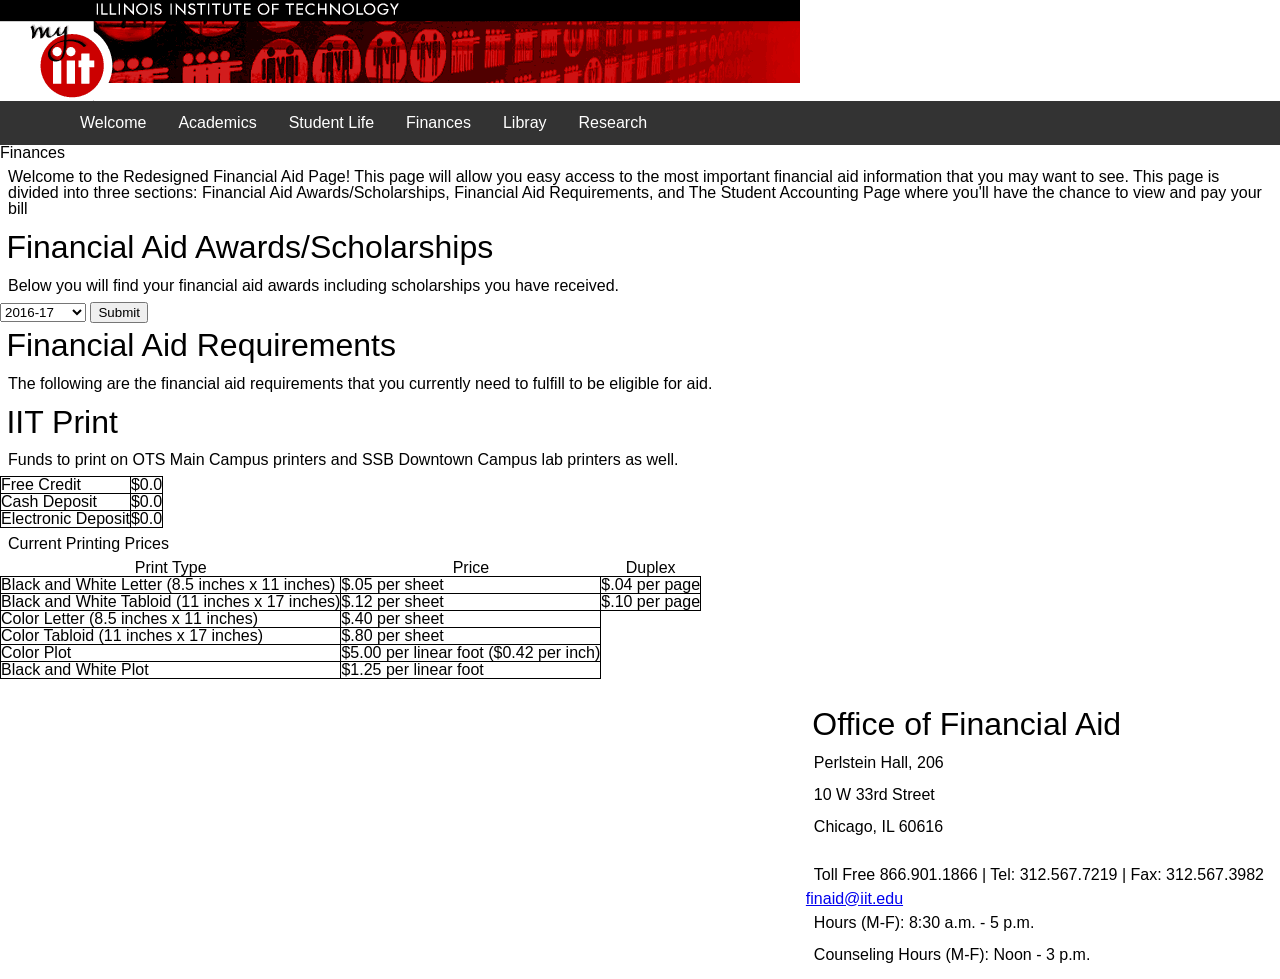
==== Financial.html @ 47fb3cc0 "update" ====
<!DOCTYPE html> 

<html lang="en">

<head>
 	<meta http-equiv="Content-Type" content="text/html; charset=utf-8">
    <meta name="viewport" content="width=device-width, initial-scale=1.0,maximum-scale=1.0,minimum-scale=1.0">
    <link rel="stylesheet" type="text/css" href="Financial_screen.css">
	<title>Finance Page</title>

</head>

<body>
	<header>
	<img src="image/header_bk.gif" name="header_img" id="myiit">
	<div id="extend"></div>
	</header>
<nav>
	<ul>
		<li><a href=""> Welcome </a></li>
		<li><a href=""> Academics </a></li>
		<li><a href=""> Student Life </a></li>
		<li><a href=""> Finances </a></li>
		<li><a href=""> Libray </a></li>
		<li><a href=""> Research </a></li>
	</ul>
</nav>


<h1>Finances</h1>
<p>Welcome to the Redesigned Financial Aid Page!
This page will allow you easy access to the most
important financial aid information that you may 
want to see.  This page is divided into three sections:
Financial Aid Awards/Scholarships, 
Financial Aid Requirements,
and The Student Accounting Page 
where you'll have the chance to view and pay your bill</p>

<h2>Financial Aid Awards/Scholarships</h2>
<p>Below you will find your financial aid awards
including scholarships you have received.</p>

<select name="select">
  <option value="value1" selected>2016-17</option> 
  <option value="value2">2015-2016</option>
  <option value="value3">2014-2015</option>
  <option value="value3">2013-2014</option>
  <option value="value3">2012-2013</option>
  <option value="value3">2011-2012</option>
  <option value="value3">2010-2011</option>
</select>

<button name="button">Submit</button>


<h2>Financial Aid Requirements</h2>
<p>The following are the financial aid requirements 
that you currently need to fulfill to be eligible for aid.</p>

<h2>IIT Print</h2>
<p>Funds to print on OTS Main Campus printers and SSB Downtown Campus 
lab printers as well.</p>

<div id="Current Funds">
	<table>
		<tr>
			<td>Free Credit</td>
			<td>$0.0</td>
		</tr>
		<tr>
			<td>Cash Deposit</td>
			<td>$0.0</td>
		</tr>
		<tr>
			<td>Electronic Deposit</td>
			<td>$0.0</td>	
		</tr>
	</table>
</div>


<div id="Current Printing Prices">
 	<p>Current Printing Prices</p>
 	<table>
 		<tr>
 			<th>Print Type</th>
 			<th>Price</th>
 			<th>Duplex</th>
 		</tr>	
		<tr>
			<td>Black and White Letter (8.5 inches x 11 inches)</td>
			<td>$.05 per sheet</td>
			<td>$.04 per page</td>
		</tr>
		<tr>
			<td>Black and White Tabloid (11 inches x 17 inches)</td>
			<td>$.12 per sheet</td>
			<td>$.10 per page</td>
		</tr>
		<tr>
			<td>Color Letter (8.5 inches x 11 inches)</td>
			<td>$.40 per sheet</td>
		</tr>
		<tr>
			<td>Color Tabloid (11 inches x 17 inches)</td>
			<td>$.80 per sheet</td>
		</tr>
		<tr>
			<td>Color Plot</td>
			<td>$5.00 per linear foot ($0.42 per inch)</td>
		</tr>
		<tr>
			<td>Black and White Plot</td>
			<td>$1.25 per linear foot</td>
		</tr>
	</table>
</div>


<footer>
	<div id="contact info">
	   <h2>Office of Financial Aid</h2>
	   <p>Perlstein Hall, 206</p>
	   <p>10 W 33rd Street</p>
	   <p>Chicago, IL 60616<p>
       <p>Toll Free 866.901.1866 | Tel: 312.567.7219 | Fax: 312.567.3982</p>
       <a href="finaid@iit.edu">finaid@iit.edu</a>
       <p>Hours (M-F): 8:30 a.m. - 5 p.m.</p>
       <p>Counseling Hours (M-F): Noon - 3 p.m.</p>
    </div>
</footer>

</body>
</html>
---- Financial_screen.css ----
/* http://meyerweb.com/eric/tools/css/reset/ 
   v2.0 | 20110126
   License: none (public domain)
*/

html, body, div, span, applet, object, iframe,
h1, h2, h3, h4, h5, h6, p, blockquote, pre,
a, abbr, acronym, address, big, cite, code,
del, dfn, em, img, ins, kbd, q, s, samp,
small, strike, strong, sub, sup, tt, var,
b, u, i, center,
dl, dt, dd, ol, ul, li,
fieldset, form, label, legend,
table, caption, tbody, tfoot, thead, tr, th, td,
article, aside, canvas, details, embed, 
figure, figcaption, footer, header, hgroup, 
menu, nav, output, ruby, section, summary,
time, mark, audio, video {
	margin: 0;
	padding: 0;
	border: 0;
	font-size: 100%;
	font: inherit;
	vertical-align: baseline;
}
/* HTML5 display-role reset for older browsers */
article, aside, details, figcaption, figure, 
footer, header, hgroup, menu, nav, section {
	display: block;
}
body {
	line-height: 1;
}
ol, ul {
	list-style: none;
}
blockquote, q {
	quotes: none;
}
blockquote:before, blockquote:after,
q:before, q:after {
	content: '';
	content: none;
}
table {
	border-collapse: collapse;
	border-spacing: 0;
}


/*page-wide settings*/
html{
	font-family:Helvetica,sans-serif,arial;
}

.flexbox, .secondflexbox{
	width: 100%;
	display: -webkit-box;
	display: -webkit-flex;
	display: -ms-flexbox;
	display: flex;
	-webkit-box-orient: vertical;
	-webkit-box-direction: normal;
	-webkit-flex-direction: column;
	    -ms-flex-direction: column;
	        flex-direction: column;
	-webkit-box-pack: center;
	-webkit-justify-content: center;
	    -ms-flex-pack: center;
	        justify-content: center;
}

.section{
	margin-bottom: 5%;
}

/*header style*/
header{
	height: 101px;
	background-image: url(image/header_bk.gif);
	background-repeat: no-repeat;
	position: relative;
	left: 0;
	top: 0;
}

#myiit{
	position: relative;
	top: 0;
	left: 0;
}

#extend{
	height: 0px;
}


/*navigatiion bar style*/
ul {
    list-style-type: none;
    margin: 0;
    padding: 0;
    overflow: hidden;
    background-color: #333;
}

li {
    border: 1px solid white;
}

li a {
    display: block;
    color: white;
    text-align: center;
    padding: 14px 16px;
    text-decoration: none;
    clear: both;
}

/*footer*/
footer {
  padding: 1em 0.5em .5em 0.5em;
  font-size: 1em;
  text-align: left;
}

/*Table stylings*/
#prices
{
  text-align: center;
  color: black;
}

#prices table
{
  border-collapse: collapse;
  margin: auto;
}

#prices th, td
{
  border: 1px black solid; 
}

#table_title
{
  font-size: 1.25em;
  padding: 1em 5% .5em 5%;
  text-align: center;
}

.header, .data2, .data
{
  width: 10em;
  font-family: 'Oswald', sans-serif;
  font:bolder;
  font-size: 1em;
  padding: 0.5em 5% .5em 5%;
}

#funds
{
  text-align: center;
  color: black;
}

#funds table
{
  border-collapse: collapse;
  margin: auto;
}

#funds th, td
{
  border: 1px black solid; 
}

#table_title2
{
  font-size: 1.25em;
  padding: 1em 5% .5em 5%;
  text-align: center;
}

/*footer*/
footer {
	margin-top: 0.5%;
	
	display: -webkit-box;
	
	display: -webkit-flex;
	
	display: -ms-flexbox;
	
	display: flex;
	-webkit-box-pack: end;
	-webkit-justify-content: flex-end;
	    -ms-flex-pack: end;
	        justify-content: flex-end;
}

/*headings and paragraph*/

h2{
	font-size: 2em;
	padding: 0.2em 0.2em 0.2em 0.2em;

}

p {
  padding: 0.5em 0.5em .5em 0.5em;
  font-size: 1em;
  text-align: left;
}


#welcome {
	margin-top: 5%;
	width: 80%;
	line-height: 1.5;
}


#scholarships
{
  font-size: 1em;
  padding: 1em 5% .5em 5%;
  text-align: left;
  
}


/*layout*/
#child-financial{
	-webkit-align-self: center;
	    -ms-flex-item-align: center;
	        align-self: center;
}


#child-financial {
	margin-top: 5%;
	width: 80%;
	line-height: 1.3;
}


@media screen and (min-width: 616px){

#child-financial {
margin-top: 30px;
line-height: 1.5;
}

ul{
	display: -webkit-box;
	display: -webkit-flex;
	display: -ms-flexbox;
	display: flex;
	-webkit-box-pack: center;
	-webkit-justify-content: center;
		-ms-flex-pack: center;
			justify-content: center;
}

li {
float: left;
border: none;
}

}

@media screen and (min-width: 804px){

ul{
	display:block;
	padding-left: 5%;
}

header{
	display: -webkit-box;
	display: -webkit-flex;
	display: -ms-flexbox;
	display: flex;
	-webkit-box-orient: horizontal;
	-webkit-box-direction: normal;
	-webkit-flex-direction: row;
	    -ms-flex-direction: row;
	        flex-direction: row;
}

#extend{
	background: url('image/header_bk copy.gif');
	width: 100%;
	height: 101px;
	margin-left: 800px;

}

}

@media screen and (min-width: 960px){

.flexbox{
	-webkit-box-pack: center;
	-webkit-justify-content: center;
		-ms-flex-pack: center;
			justify-content: center;
}

#child-financial{
	width: 650px;
}

.secondflexbox{
	width: 94%;
display: -webkit-box;
display: -webkit-flex;
display: -ms-flexbox;
display: flex;
-webkit-box-orient: horizontal;
-webkit-box-direction: normal;
-webkit-flex-direction: row;
	-ms-flex-direction: row;
		flex-direction: row;
-webkit-flex-wrap: wrap;
	-ms-flex-wrap: wrap;
		flex-wrap: wrap;
padding-left: 5%;

}

.secondflexbox {
		-webkit-align-self: flex-start;
			-ms-flex-item-align: start;
				align-self: flex-start;
}

}


@media screen and (min-width: 1200px){

.flexbox{
	width: 1200px;
	margin: 0 auto;
}


}
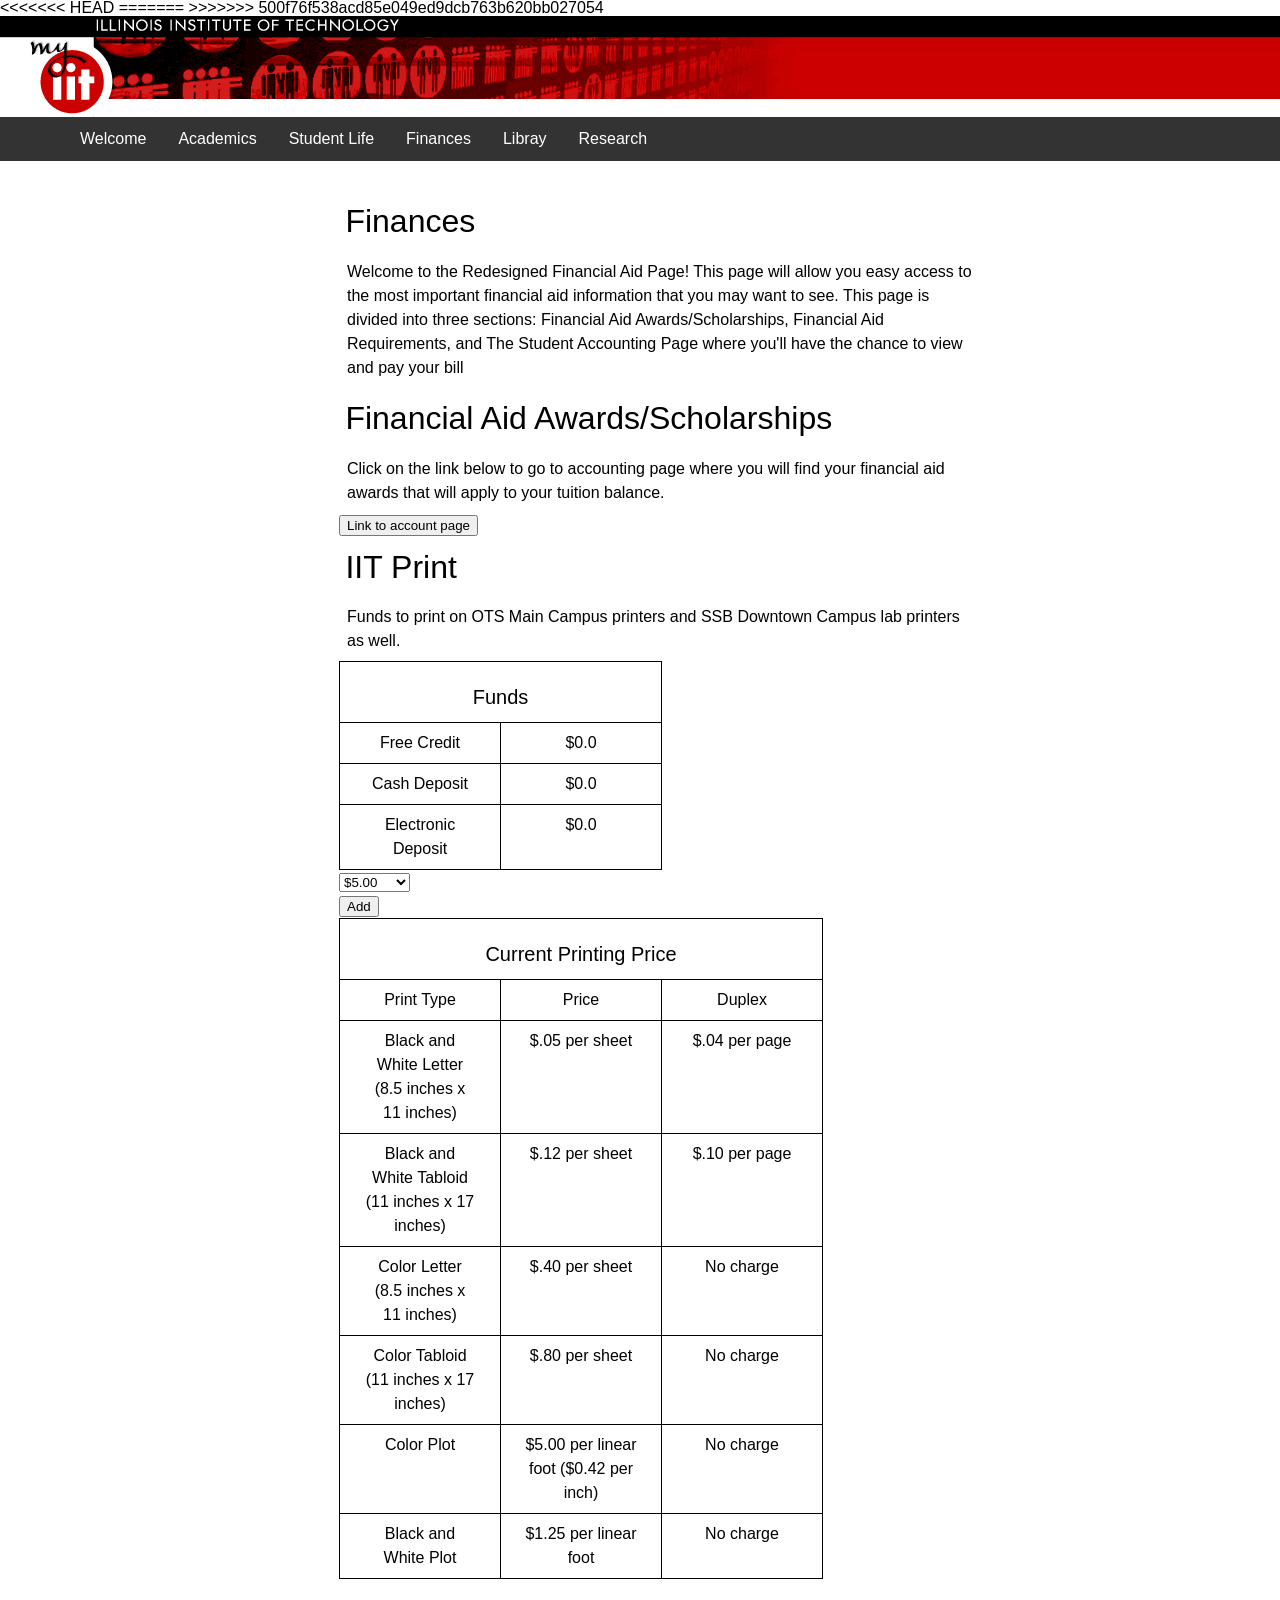
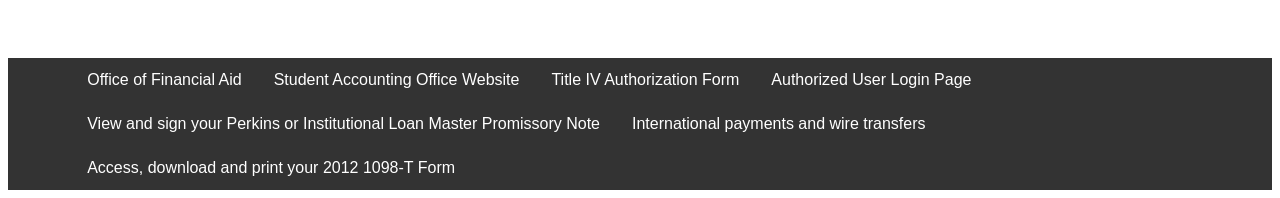
==== commit 0a7d7b27: "update" ====
--- a/Financial.html
+++ b/Financial.html
@@ -5,131 +5,145 @@
 <head>
  	<meta http-equiv="Content-Type" content="text/html; charset=utf-8">
     <meta name="viewport" content="width=device-width, initial-scale=1.0,maximum-scale=1.0,minimum-scale=1.0">
+<<<<<<< HEAD
     <link rel="stylesheet" type="text/css" href="Financial_screen.css">
+=======
+    <link rel="stylesheet" type="text/css" href="financial_screen.css">
+>>>>>>> 500f76f538acd85e049ed9dcb763b620bb027054
 	<title>Finance Page</title>
 
 </head>
 
 <body>
-	<header>
-	<img src="image/header_bk.gif" name="header_img" id="myiit">
-	<div id="extend"></div>
-	</header>
-<nav>
-	<ul>
-		<li><a href=""> Welcome </a></li>
-		<li><a href=""> Academics </a></li>
-		<li><a href=""> Student Life </a></li>
-		<li><a href=""> Finances </a></li>
-		<li><a href=""> Libray </a></li>
-		<li><a href=""> Research </a></li>
-	</ul>
-</nav>
+		<header>
+			<div id="extend"></div>
+		</header>
+		
+		<nav>
+			<ul>
+				<li><a href="welcome.html"> Welcome </a></li>
+				<li><a href="#"> Academics </a></li>
+				<li><a href="#"> Student Life </a></li>
+				<li><a href="#"> Finances </a></li>
+				<li><a href="#"> Libray </a></li>
+				<li><a href="#"> Research </a></li>
+			</ul>
+		</nav>
+		
+		<div class="flexbox" id="parent">
+         <div class="secondflexbox">
+            <div class="section" id="child-financial">
+    
+		<h2>Finances</h2>
+		<p>Welcome to the Redesigned Financial Aid Page!
+		This page will allow you easy access to the most
+		important financial aid information that you may 
+		want to see.  This page is divided into three sections:
+		Financial Aid Awards/Scholarships, 
+		Financial Aid Requirements,
+		and The Student Accounting Page 
+		where you'll have the chance to view and pay your bill</p>
 
+		<h2>Financial Aid Awards/Scholarships</h2>
+		<p>Click on the link below to go to accounting page where 
+		you will find your financial aid awards that will apply
+		to your tuition balance.</p>
+		
+		<form action="payment.html">
+			<input type="submit" value="Link to account page">
+		</form>
+        
+		<h2>IIT Print</h2>
+		<p>Funds to print on OTS Main Campus printers and SSB Downtown Campus 
+		lab printers as well.</p>
 
-<h1>Finances</h1>
-<p>Welcome to the Redesigned Financial Aid Page!
-This page will allow you easy access to the most
-important financial aid information that you may 
-want to see.  This page is divided into three sections:
-Financial Aid Awards/Scholarships, 
-Financial Aid Requirements,
-and The Student Accounting Page 
-where you'll have the chance to view and pay your bill</p>
+		<table id="funds">
+			<tr>
+				<th id="table_title" colspan="2">Funds</th>	
+			</tr>
+			<tr>
+				<td class="data">Free Credit</td>
+				<td class="data">$0.0</td>
+			</tr>
+			<tr>
+				<td class="data">Cash Deposit</td>
+				<td class="data">$0.0</td>
+			</tr>
+			<tr>
+				<td class="data">Electronic Deposit</td>
+				<td class="data">$0.0</td>	
+			</tr>
+		</table>
 
-<h2>Financial Aid Awards/Scholarships</h2>
-<p>Below you will find your financial aid awards
-including scholarships you have received.</p>
+		<select name="select">
+		  <option value="$5.00" selected>$5.00</option> 
+		  <option value="$10.00">$10.00</option>
+		  <option value="$25.00">$25.00</option>
+		  <option value="$50.00">$50.00</option>
+		  <option value="$100.00">$100.00</option>
+		</select>
 
-<select name="select">
-  <option value="value1" selected>2016-17</option> 
-  <option value="value2">2015-2016</option>
-  <option value="value3">2014-2015</option>
-  <option value="value3">2013-2014</option>
-  <option value="value3">2012-2013</option>
-  <option value="value3">2011-2012</option>
-  <option value="value3">2010-2011</option>
-</select>
+		<form action="https://secure.touchnet.net/C20418_tsa/web/login.jsp">
+			<input type="submit" value="Add">
+		</form>
 
-<button name="button">Submit</button>
+		<table id="prices">
+			<tr>
+				<th id="table_title2" colspan="3">Current Printing Price</th>	
+			</tr>	
+			<tr>
+				<th class="header">Print Type</th>
+				<th class="header">Price</th>
+				<th class="header">Duplex</th>
+			</tr>			
+			<tr>
+				<td class="data2">Black and White Letter (8.5 inches x 11 inches)</td>
+				<td class="data2">$.05 per sheet</td>
+				<td class="data2">$.04 per page</td>
+			</tr>
+			<tr>
+				<td class="data2">Black and White Tabloid (11 inches x 17 inches)</td>
+				<td class="data2">$.12 per sheet</td>
+				<td class="data2">$.10 per page</td>
+			</tr>
+			<tr>
+				<td class="data2">Color Letter (8.5 inches x 11 inches)</td>
+				<td class="data2">$.40 per sheet</td>
+				<td class="data2">No charge</td>
+			</tr>
+			<tr>
+				<td class="data2">Color Tabloid (11 inches x 17 inches)</td>
+				<td class="data2">$.80 per sheet</td>
+				<td class="data2">No charge</td>
+			</tr>
+			<tr>
+				<td class="data2">Color Plot</td>
+				<td class="data2">$5.00 per linear foot ($0.42 per inch)</td>
+				<td class="data2">No charge</td>
+			</tr>
+			<tr>
+				<td class="data2">Black and White Plot</td>
+				<td class="data2">$1.25 per linear foot</td>
+				<td class="data2">No charge</td>
+			</tr>
+		</table>
+			
+		 </div>	
+		 </div>
+         </div>
 
+		 <footer>
+				<ul>	
+					<li><a href="http://web.iit.edu/financial-aid">Office of Financial Aid</a></li>
+					<li><a href="https://web.iit.edu/student-accounting/">Student Accounting Office Website</a></li>
+					<li><a href="https://my101.iit.edu/title4authform/web/Title4AuthForm">Title IV Authorization Form</a></li>
+					<li><a href="https://secure.touchnet.com/C20090_tsa/web/login.jsp">Authorized User Login Page</a></li>
+					<li><a href="https://www.ecsi.net/prom7G/">View and sign your Perkins or Institutional Loan Master Promissory Note</a></li>
+					<li><a href="https://www.flywire.com/school/iit">International payments and wire transfers</a></li>
+					<li><a href="https://web.iit.edu/student-accounting/faqs/tax-information">Access, download and print your 2012 1098-T Form</a></li>
+				</ul>	
+		</footer>	
+			      
+	</body>
 
-<h2>Financial Aid Requirements</h2>
-<p>The following are the financial aid requirements 
-that you currently need to fulfill to be eligible for aid.</p>
-
-<h2>IIT Print</h2>
-<p>Funds to print on OTS Main Campus printers and SSB Downtown Campus 
-lab printers as well.</p>
-
-<div id="Current Funds">
-	<table>
-		<tr>
-			<td>Free Credit</td>
-			<td>$0.0</td>
-		</tr>
-		<tr>
-			<td>Cash Deposit</td>
-			<td>$0.0</td>
-		</tr>
-		<tr>
-			<td>Electronic Deposit</td>
-			<td>$0.0</td>	
-		</tr>
-	</table>
-</div>
-
-
-<div id="Current Printing Prices">
- 	<p>Current Printing Prices</p>
- 	<table>
- 		<tr>
- 			<th>Print Type</th>
- 			<th>Price</th>
- 			<th>Duplex</th>
- 		</tr>	
-		<tr>
-			<td>Black and White Letter (8.5 inches x 11 inches)</td>
-			<td>$.05 per sheet</td>
-			<td>$.04 per page</td>
-		</tr>
-		<tr>
-			<td>Black and White Tabloid (11 inches x 17 inches)</td>
-			<td>$.12 per sheet</td>
-			<td>$.10 per page</td>
-		</tr>
-		<tr>
-			<td>Color Letter (8.5 inches x 11 inches)</td>
-			<td>$.40 per sheet</td>
-		</tr>
-		<tr>
-			<td>Color Tabloid (11 inches x 17 inches)</td>
-			<td>$.80 per sheet</td>
-		</tr>
-		<tr>
-			<td>Color Plot</td>
-			<td>$5.00 per linear foot ($0.42 per inch)</td>
-		</tr>
-		<tr>
-			<td>Black and White Plot</td>
-			<td>$1.25 per linear foot</td>
-		</tr>
-	</table>
-</div>
-
-
-<footer>
-	<div id="contact info">
-	   <h2>Office of Financial Aid</h2>
-	   <p>Perlstein Hall, 206</p>
-	   <p>10 W 33rd Street</p>
-	   <p>Chicago, IL 60616<p>
-       <p>Toll Free 866.901.1866 | Tel: 312.567.7219 | Fax: 312.567.3982</p>
-       <a href="finaid@iit.edu">finaid@iit.edu</a>
-       <p>Hours (M-F): 8:30 a.m. - 5 p.m.</p>
-       <p>Counseling Hours (M-F): Noon - 3 p.m.</p>
-    </div>
-</footer>
-
-</body>
-</html>+</html>
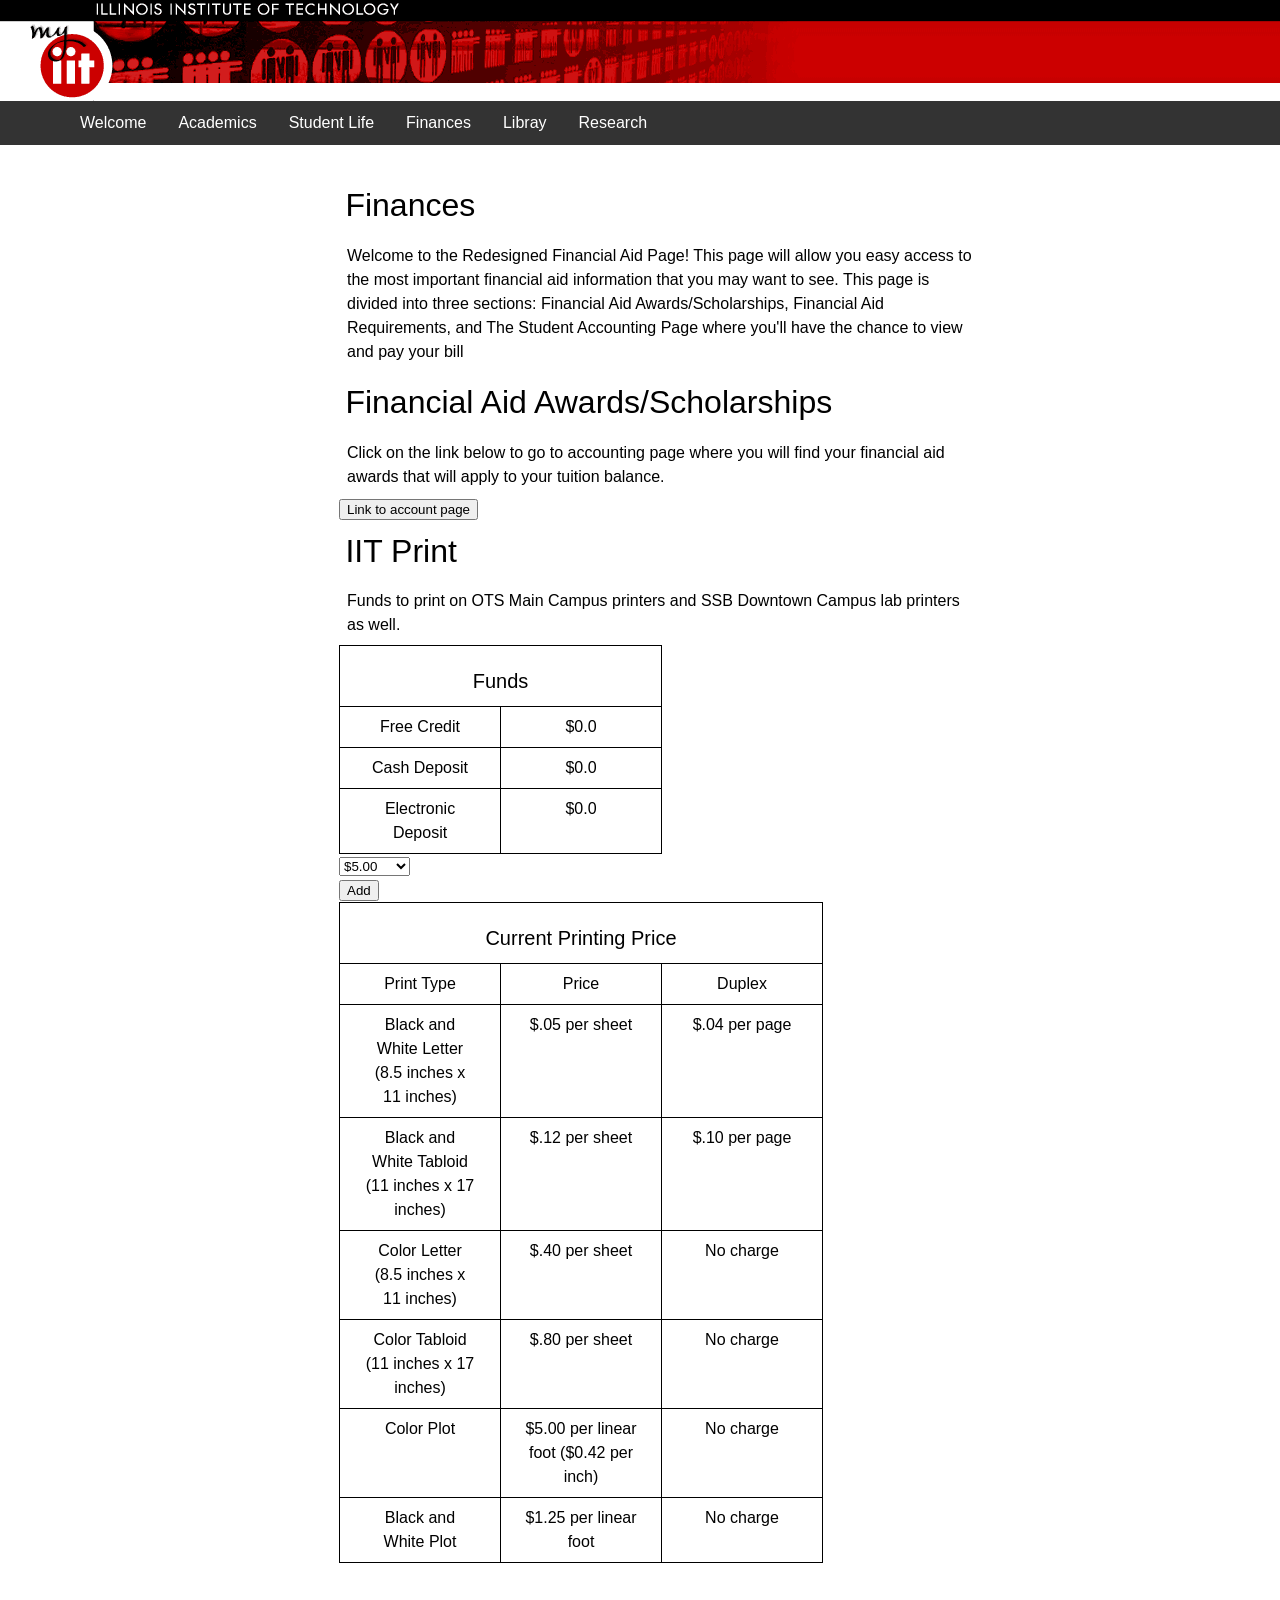
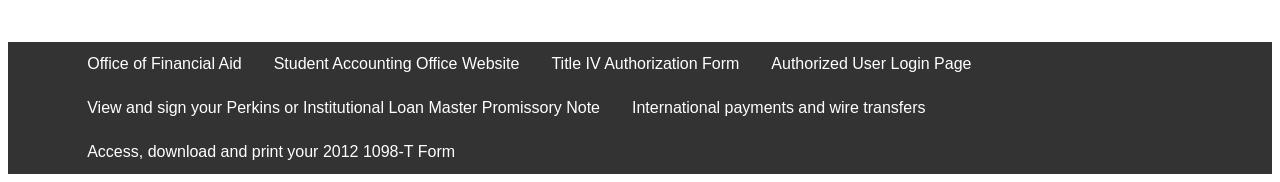
==== commit 03ed04af: "removed unessasery code" ====
--- a/Financial.html
+++ b/Financial.html
@@ -5,11 +5,11 @@
 <head>
  	<meta http-equiv="Content-Type" content="text/html; charset=utf-8">
     <meta name="viewport" content="width=device-width, initial-scale=1.0,maximum-scale=1.0,minimum-scale=1.0">
-<<<<<<< HEAD
+
     <link rel="stylesheet" type="text/css" href="Financial_screen.css">
-=======
+
     <link rel="stylesheet" type="text/css" href="financial_screen.css">
->>>>>>> 500f76f538acd85e049ed9dcb763b620bb027054
+
 	<title>Finance Page</title>
 
 </head>
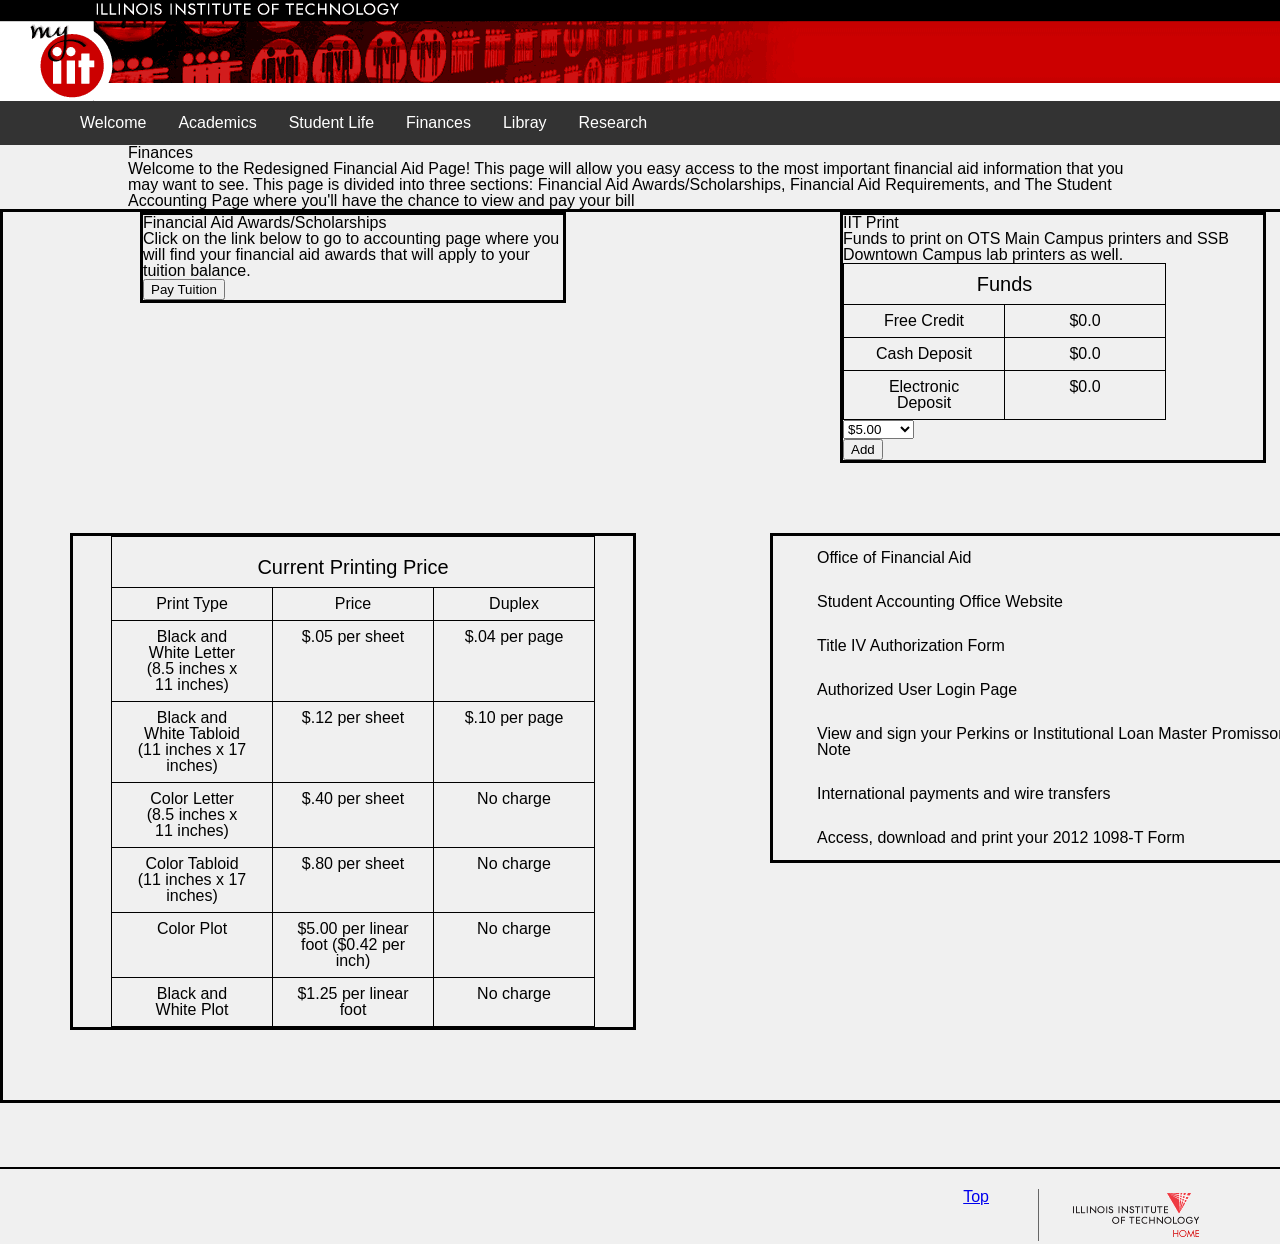
==== commit 7b4a158a: "fixed financial page layout issue" ====
--- a/Financial.html
+++ b/Financial.html
@@ -1,6 +1,6 @@
 <!DOCTYPE html> 
 
-<html lang="en">
+<html lang="en" class="finance">
 
 <head>
  	<meta http-equiv="Content-Type" content="text/html; charset=utf-8">
@@ -8,7 +8,7 @@
 
     <link rel="stylesheet" type="text/css" href="Financial_screen.css">
 
-    <link rel="stylesheet" type="text/css" href="financial_screen.css">
+    <link rel="stylesheet" type="text/css" href="screen.css">
 
 	<title>Finance Page</title>
 
@@ -24,16 +24,14 @@
 				<li><a href="welcome.html"> Welcome </a></li>
 				<li><a href="#"> Academics </a></li>
 				<li><a href="#"> Student Life </a></li>
-				<li><a href="#"> Finances </a></li>
+				<li><a href="Financial.html"> Finances </a></li>
 				<li><a href="#"> Libray </a></li>
 				<li><a href="#"> Research </a></li>
 			</ul>
 		</nav>
 		
-		<div class="flexbox" id="parent">
-         <div class="secondflexbox">
-            <div class="section" id="child-financial">
-    
+		
+    	<div id="intro">
 		<h2>Finances</h2>
 		<p>Welcome to the Redesigned Financial Aid Page!
 		This page will allow you easy access to the most
@@ -43,16 +41,19 @@
 		Financial Aid Requirements,
 		and The Student Accounting Page 
 		where you'll have the chance to view and pay your bill</p>
-
+		</div>
+<div class="flexbox" id="parent">
+		<div class="section" id="student_accout"> 
 		<h2>Financial Aid Awards/Scholarships</h2>
 		<p>Click on the link below to go to accounting page where 
 		you will find your financial aid awards that will apply
 		to your tuition balance.</p>
-		
 		<form action="payment.html">
-			<input type="submit" value="Link to account page">
+			<input type="submit" value="Pay Tuition">
 		</form>
-        
+        </div>
+
+        <div class="section" id="print">
 		<h2>IIT Print</h2>
 		<p>Funds to print on OTS Main Campus printers and SSB Downtown Campus 
 		lab printers as well.</p>
@@ -86,7 +87,9 @@
 		<form action="https://secure.touchnet.net/C20418_tsa/web/login.jsp">
 			<input type="submit" value="Add">
 		</form>
+		</div>
 
+		<div class="section" id="price">
 		<table id="prices">
 			<tr>
 				<th id="table_title2" colspan="3">Current Printing Price</th>	
@@ -127,12 +130,9 @@
 				<td class="data2">No charge</td>
 			</tr>
 		</table>
-			
-		 </div>	
-		 </div>
-         </div>
+			</div>
 
-		 <footer>
+			<div class="section" id="links">
 				<ul>	
 					<li><a href="http://web.iit.edu/financial-aid">Office of Financial Aid</a></li>
 					<li><a href="https://web.iit.edu/student-accounting/">Student Accounting Office Website</a></li>
@@ -142,6 +142,14 @@
 					<li><a href="https://www.flywire.com/school/iit">International payments and wire transfers</a></li>
 					<li><a href="https://web.iit.edu/student-accounting/faqs/tax-information">Access, download and print your 2012 1098-T Form</a></li>
 				</ul>	
+			</div>
+
+		 </div>	
+		
+
+		 <footer>
+				<a id="top" onmouseover="window.status=''; return true;" href="#TOP"><B>Top</B></a>
+         <a id="iit" href="http://www.iit.edu"><img title="Illinois Institute of Technology" src="image/foot_logo.gif" alt="Illinois Institute of Technology"></a>
 		</footer>	
 			      
 	</body>
--- a/screen.css
+++ b/screen.css
@@ -0,0 +1,750 @@
+/* http://meyerweb.com/eric/tools/css/reset/ 
+   v2.0 | 20110126
+   License: none (public domain)
+*/
+
+html, body, div, span, applet, object, iframe,
+h1, h2, h3, h4, h5, h6, p, blockquote, pre,
+a, abbr, acronym, address, big, cite, code,
+del, dfn, em, img, ins, kbd, q, s, samp,
+small, strike, strong, sub, sup, tt, var,
+b, u, i, center,
+dl, dt, dd, ol, ul, li,
+fieldset, form, label, legend,
+table, caption, tbody, tfoot, thead, tr, th, td,
+article, aside, canvas, details, embed, 
+figure, figcaption, footer, header, hgroup, 
+menu, nav, output, ruby, section, summary,
+time, mark, audio, video {
+  margin: 0;
+  padding: 0;
+  border: 0;
+  font-size: 100%;
+  font: inherit;
+  vertical-align: baseline;
+}
+/* HTML5 display-role reset for older browsers */
+article, aside, details, figcaption, figure, 
+footer, header, hgroup, menu, nav, section {
+  display: block;
+}
+body {
+  line-height: 1;
+}
+ol, ul {
+  list-style: none;
+}
+blockquote, q {
+  quotes: none;
+}
+blockquote:before, blockquote:after,
+q:before, q:after {
+  content: '';
+  content: none;
+}
+table {
+  border-collapse: collapse;
+  border-spacing: 0;
+}
+/**************************************************************************
+(reset)*/
+
+                                /* login page */
+
+body {
+background-color: #f0f0f0;
+background-repeat: no-repeat;
+background-position:center center; 
+}
+
+
+a.button {
+    -webkit-appearance: button;
+    -moz-appearance: button;
+    appearance: button;
+    text-decoration: none;
+}
+
+
+#iit_logo{
+display: block;
+  margin: 0 auto;
+  width: 350px;
+  margin-bottom: 50px;
+  margin-top: 10%;
+}
+
+
+.container {
+  display: block;
+  width: 90%;
+  border: white solid 0.5px;
+ background-color: lightgrey;
+  padding: 20px 0;
+  text-align: center;
+  border-radius: 8px;
+}
+
+
+.loginbox {
+  padding: 20px 0;
+}
+.loginbox input {
+  -webkit-appearance: none;
+     -moz-appearance: none;
+          appearance: none;
+  outline: 0;
+  border: 1px solid rgba(255, 255, 255, 0.4);
+  background-color: white;
+  width: 55%;
+  border-radius: 3px;
+  padding: 10px 15px;
+  margin: 0 auto 15px auto;
+  display: block;
+  text-align: center;
+  font-size: 18px;
+  color: black;
+  -webkit-transition-duration: 0.8s;
+          transition-duration: 0.8s;
+  font-weight: 300;
+}
+
+.loginbox input:hover {
+  background-color: rgba(255, 255, 255, 0.4);
+}
+
+.loginbox button {
+  -webkit-appearance: none;
+     -moz-appearance: none;
+          appearance: none;
+  outline: 0;
+  background-color: white;
+  border: 0;
+  padding: 10px 15px;
+  margin: 0 auto 15px auto;
+  color: red;
+  border-radius: 5px;
+  width: 37%;
+  cursor: pointer;
+  font-size: 18px;
+  -webkit-transition-duration: 1s;
+          transition-duration: 1s;
+  margin-top: 5%;
+}
+
+.loginbox button:hover {
+  background-color: rgba(255, 255, 255, 0.4);
+}
+
+.loginbox a{
+  text-decoration: none;
+}
+
+/***************************************************************************/
+                              /*welcome page*/
+
+/*page-wide settings*/
+html{
+  font-family:Helvetica,sans-serif,arial;
+}
+
+.flexbox, .secondflexbox{
+  width: 100%;
+  display: -webkit-box;
+  display: -webkit-flex;
+  display: -ms-flexbox;
+  display: flex;
+  -webkit-box-orient: vertical;
+  -webkit-box-direction: normal;
+  -webkit-flex-direction: column;
+      -ms-flex-direction: column;
+          flex-direction: column;
+  -webkit-box-pack: center;
+  -webkit-justify-content: center;
+      -ms-flex-pack: center;
+          justify-content: center;
+}
+
+
+.section{
+  margin-bottom: 5%;
+}
+
+
+header{
+  height: 101px;
+  background-image: url(image/header_bk.gif);
+  background-repeat: no-repeat;
+  position: relative;
+  left: 0;
+  top: 0;
+}
+#myiit{
+  position: relative;
+  top: 0;
+  left: 0;
+}
+#extend{
+  height: 0px;
+}
+
+ol{
+  display: -webkit-box;
+  display: -webkit-flex;
+  display: -ms-flexbox;
+  display: flex;
+  -webkit-box-orient: vertical;
+  -webkit-box-direction: normal;
+  -webkit-flex-direction: column;
+      -ms-flex-direction: column;
+          flex-direction: column;
+}
+footer{
+  margin-top: 5%;
+  padding-right: 5%;
+  padding-top: 20px;
+  border-top: solid 2px;
+  
+  display: -webkit-box;
+  
+  display: -webkit-flex;
+  
+  display: -ms-flexbox;
+  
+  display: flex;
+  -webkit-box-pack: end;
+  -webkit-justify-content: flex-end;
+      -ms-flex-pack: end;
+          justify-content: flex-end;
+}
+
+footer #top{
+  margin-right: 3em;
+}
+
+footer #iit{
+  border: none;
+}
+/*navigatiion bar style*/
+ul {
+    list-style-type: none;
+    margin: 0;
+    padding: 0;
+    overflow: hidden;
+    background-color: #333;
+}
+
+li {
+    border: 1px solid white;
+}
+
+nav li a {
+    display: block;
+    color: white;
+    text-align: center;
+    padding: 14px 16px;
+    text-decoration: none;
+         clear: both;
+}
+/* Change the link color to #111 (black) when hover */
+nav li a:hover {
+    background-color: #111;
+}
+nav .active {
+    background-color: #4CAF50;
+}
+
+/*layout*/
+#child-welcome, #child-phone_book{
+  -webkit-align-self: center;
+      -ms-flex-item-align: center;
+          align-self: center;
+}
+
+/*first section style*/
+h3{
+  font-size: 150%;
+}
+
+#child-welcome {
+  margin-top: 5%;
+  width: 80%;
+  line-height: 1.3;
+}
+
+
+
+
+
+
+/*third section - Calender*/
+#child-calender iframe{
+  margin-left: 5%;
+  width: 90%;
+  height: 300px;
+  border: none;
+}
+
+
+/*last section - phonebook style*/
+#child-phone_book #title{
+  font-weight: bolder;
+  line-height: 2;
+}
+
+#child-phone_book #name{
+  margin-top: 20px;
+}
+#child-phone_book form #name input{ 
+  width: 80%;
+  border-radius:3px;
+  border: none;
+  border:solid black 1.5px;
+  padding:2%;
+  font-size: 100%;
+  margin-top: 5px;
+  margin-bottom: 5px;
+}
+
+
+.block{
+  display: block;
+  margin-top: 5px;
+}
+
+#child-phone_book form{
+  margin: 0 auto;
+  padding-left: 30px;
+  border: 0.5px solid;
+  padding-top: 25px;
+  width: 200px;
+  height: 250px;
+  background:lightgray;
+}
+#submit_button{
+  margin-top: 20px;
+  width:40%;
+}
+
+#submit_button:hover{
+  background:lightblue;
+  border: none;
+  border-radius: 3px;
+}
+/***************************************************************************/
+                               /*finance page*/
+
+.finance #intro{
+  width: 90%;
+  margin: 0 auto;
+}
+.finance .section{
+  width: 80%;
+  border: solid;
+  height: 250px;
+}
+
+.finance #student_accout{
+  height: 100%;
+}
+
+.finance #print{
+  height: 100%;
+}
+
+.finance #price{
+  height: 100%;
+}
+
+.finance #links{
+  width: 100%;
+  height: 100%;
+}
+
+.finance #links ul{
+ display: flex;
+ flex-direction: column;
+ background: none;
+}
+
+ #links ul li a{
+  color: black;
+   text-align: left;
+ }
+
+.finance .flexbox{
+  border: solid;
+  margin-top: 50px;
+  display: flex;
+  flex-direction: column;
+  align-items: center;
+  justify-content: center;
+}
+
+
+
+
+
+
+
+
+
+
+
+
+
+
+/***************************************************************************/
+                               /*Payment page*/
+
+
+.payment #content-wrapper {
+  width: 90%;
+  display: block;
+  margin: 0 auto;
+  color: #222; 
+  border-radius: 0.83333em;
+  -moz-border-radius: 0.83333em;
+}
+
+#payment-form img {
+  max-width: 100%;
+  box-shadow: 0.45em 0.45em 0.5em black;
+  -moz-box-shadow: 0.45em 0.45em 0.5em black;
+  -webkit-box-shadow: 0.45em 0.45em 0.5em black;
+  -khtml-box-shadow: 0.45em 0.45em 0.5em black;
+  padding-top: 0.34em;
+}
+
+#content-wrapper h3 {
+  font-family: Arial, Helvetica, sans-serif;
+  font-size: 1.528em;
+  font-weight: bold;
+  padding: 0.5em 5% .5em 5%;
+  text-align: center;
+}
+
+#mouseRegion {
+    background-color: #ccc;
+    font-size: 1em;
+    font-family: Arial, Helvetica, sans-serif;
+    padding: 0.5em 0 .5em 0.5em;
+}
+
+#account-details
+{
+  opacity:0.7;
+  color: black;
+  text-align: center;
+  display: none;
+}
+
+#account-details table
+{
+  border-collapse: collapse;
+  margin: auto;
+  width:100%;
+}
+
+#account-details th, td
+{
+  border: 1px black solid; 
+}
+
+#account-table {
+  text-align: center;
+}
+
+#table_title
+{
+  font-size: 1.25em;
+  padding: 0.5em 5% .5em 5%;
+}
+
+.table-text, .credit, .debt
+{
+  width: 10em;
+  font-family: 'Oswald', sans-serif;
+  font:bolder;
+  font-size: 1em;
+  padding: 0.5em 5% .5em 5%;
+}
+
+.debt
+{
+  color:red;
+}
+
+#payment-form input,.payment label,.payment form,.payment p {
+  margin:0 auto;
+  font-family: times-serif;
+  font-size: 1em;
+  width: auto;
+  line-height: 1.0437583893em;
+  padding: 0.5em 2.5% .5em 2.5%;
+}
+
+#payment-form legend {
+  font-family: times-serif;
+  font-size: 1.528em;
+  font-weight: bold;
+}
+
+#payment-form fieldset {
+  padding: 1em;
+  border:1px solid;
+  }
+
+.form-container {
+  padding: 0.5em 0em 0.5em 0em;
+}
+
+#CardName, #CardNumber, #CardType, #ExpireMonth, #ExpireYear, #CVVNumber{
+  width: 100%;
+  height: 2.85em;
+  -webkit-border-radius: 0.625em;
+    -moz-border-radius: 0.625em;
+  border:0.0625em solid transparent;
+  -webkit-box-sizing: border-box;
+  -moz-box-sizing: border-box;
+  box-sizing: border-box;
+  background: #DDD;
+  font-size: inherit;
+  font-family: 'Alegreya Sans', sans-serif;
+}
+
+#send{
+  width: 100%;
+  height: 2.85em;
+  border:0.0625em solid transparent;
+  border-radius: 0.625em;
+  font:bolder;
+  font-size: 1.25em;
+  display: block;
+}
+
+#payment-form p {
+  padding: 0.5em 0.5em .5em 0.5em;
+  font-size: 1em;
+  text-align:center;
+}
+
+
+/***************************************************************************/
+                               /*Media Query*/
+@media screen and (min-width: 350px){
+.container {
+  width: 350px;
+ margin: 0 auto;
+}
+
+#iit_logo{
+  margin-top: 150px;
+}
+}
+
+/*>>>>>>>>>>>>>>>>>>>>>>>>>*/
+/*payment*/
+@media screen and (min-width: 600px){
+  li {
+        float: left;
+        border: none;
+    }
+
+     #mouseRegion {
+    width: 15.625em;
+    font-family: times-serif;
+    font-size: 1.228em;
+  }
+
+  #CardName, #CardNumber, #CardType, #ExpireMonth, #ExpireYear, #CVVNumber, #send{
+  width: 50%;
+  }
+/*<<<<<<<<<<<<<<<<<<<<<<<<<<<*/
+/*>>>>>>>>>>>>>>>>>>>>>>>>>*/
+  .finance .section{
+  width: 30%;
+}
+
+.finance #price{
+  width: 100%;
+}
+
+.finance #prices{
+margin: 0 auto;}
+
+.finance .flexbox{
+  flex-direction: row;
+  flex-wrap: wrap;
+  align-items: flex-start;
+  justify-content: space-around;
+}
+
+}
+/*<<<<<<<<<<<<<<<<<<<<<<<<<<<*/
+
+@media screen and (min-width: 616px){
+  #child-welcome {
+  margin-top: 30px;
+  line-height: 1.5;
+  }
+  ul{
+    display: -webkit-box;
+    display: -webkit-flex;
+    display: -ms-flexbox;
+    display: flex;
+    -webkit-box-pack: center;
+    -webkit-justify-content: center;
+        -ms-flex-pack: center;
+            justify-content: center;
+  }
+  li {
+    float: left;
+    border: none;
+}
+  
+  #child-calender iframe{
+    height:500px;
+  }
+
+}
+
+
+@media screen and (min-width: 804px){
+ul{
+  display:block;
+  padding-left: 5%;
+}
+ #child-phone_book {
+  margin-top: 5%;
+ }
+
+
+section #name{
+  display: -webkit-box;
+  display: -webkit-flex;
+  display: -ms-flexbox;
+  display: flex;
+  -webkit-box-orient: vertical;
+  -webkit-box-direction: normal;
+  -webkit-flex-direction: column;
+      -ms-flex-direction: column;
+          flex-direction: column;
+}
+
+header{
+  display: -webkit-box;
+  display: -webkit-flex;
+  display: -ms-flexbox;
+  display: flex;
+  -webkit-box-orient: horizontal;
+  -webkit-box-direction: normal;
+  -webkit-flex-direction: row;
+      -ms-flex-direction: row;
+          flex-direction: row;
+}
+
+#extend{
+  background: url('image/header_bk copy.gif');
+  width: 100%;
+  height: 101px;
+  margin-left: 800px;
+
+}
+
+
+/*>>>>>>>>>>>>>>>>>>>>>>>>>*/
+#child-calender iframe{
+    height:700px;
+  }
+
+
+#account-statement{
+    width:50%;
+    float:left;
+    padding:5px;        
+  }
+
+  #mouseRegion {
+    width: 15.625em;
+  }
+
+  #account-details {
+    width:70%;
+    float:left;
+    padding:10px;    
+    display: none;
+  }
+
+  #CardName, #CardNumber, #CardType, #ExpireMonth, #ExpireYear, #CVVNumber, #send{
+  width: 50%;
+  }
+
+  #center {
+    width:100%;
+  }
+/*<<<<<<<<<<<<<<<<<<<<<<<<<<<*/
+
+  .finance #price, .finance #links{
+    width: 40%;
+  }
+
+
+}
+
+@media screen and (min-width: 960px){
+
+  .flexbox{
+    -webkit-box-pack: center;
+    -webkit-justify-content: center;
+        -ms-flex-pack: center;
+            justify-content: center;
+  }
+  #child-welcome{
+    width: 650px;
+  }
+  .secondflexbox{
+    width: 94%;
+  display: -webkit-box;
+  display: -webkit-flex;
+  display: -ms-flexbox;
+  display: flex;
+  -webkit-box-orient: horizontal;
+  -webkit-box-direction: normal;
+  -webkit-flex-direction: row;
+      -ms-flex-direction: row;
+          flex-direction: row;
+  -webkit-flex-wrap: wrap;
+      -ms-flex-wrap: wrap;
+          flex-wrap: wrap;
+  padding-left: 5%;
+
+}
+  .secondflexbox #child-phone_book{
+      -webkit-align-self: flex-start;
+          -ms-flex-item-align: start;
+              align-self: flex-start;
+  
+  }
+}
+
+
+@media screen and (min-width: 1200px){
+  .finance #intro{
+  width: 80%;
+}
+  .flexbox{
+    width: 1200px;
+    margin: 0 auto;
+  }
+  .finance .flexbox{
+    width: 1400px;
+    margin: 0 auto;
+  }
+
+}
+
+
+
+
+
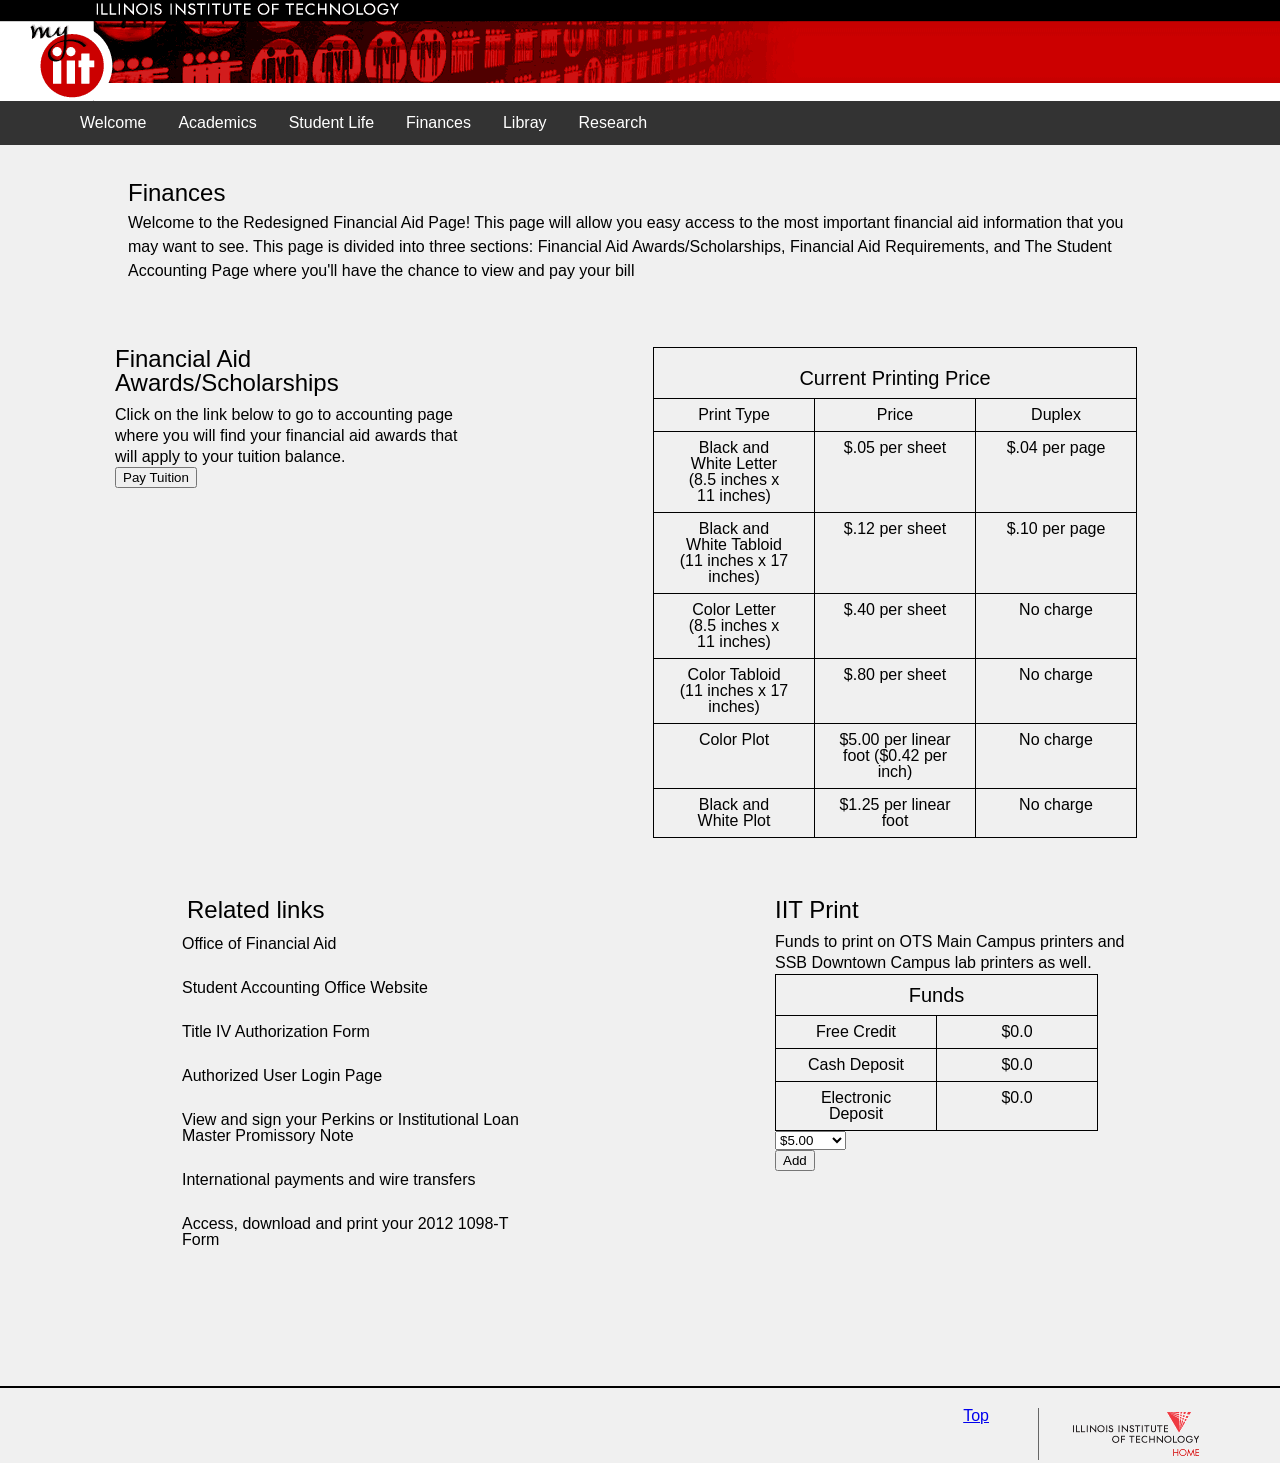
==== commit 39aef311: "changed order of sections" ====
--- a/Financial.html
+++ b/Financial.html
@@ -133,6 +133,7 @@
 			</div>
 
 			<div class="section" id="links">
+			<h3>Related links</h3>
 				<ul>	
 					<li><a href="http://web.iit.edu/financial-aid">Office of Financial Aid</a></li>
 					<li><a href="https://web.iit.edu/student-accounting/">Student Accounting Office Website</a></li>
--- a/screen.css
+++ b/screen.css
@@ -266,7 +266,7 @@
   font-size: 150%;
 }
 
-#child-welcome {
+#child-welcome, .finance #intro {
   margin-top: 5%;
   width: 80%;
   line-height: 1.3;
@@ -333,27 +333,24 @@
 }
 /***************************************************************************/
                                /*finance page*/
-
+.finance h2{
+  font-size: 150%;
+}
 .finance #intro{
-  width: 90%;
-  margin: 0 auto;
-}
-.finance .section{
+margin: 5% auto;
+}
+.finance .section,.finance #links h3 {
   width: 80%;
-  border: solid;
-  height: 250px;
-}
-
-.finance #student_accout{
+}
+#links h3{
+margin: 0 auto;}
+
+.finance #student_accout, .finance #print, .finance #price{
   height: 100%;
 }
-
-.finance #print{
-  height: 100%;
-}
-
-.finance #price{
-  height: 100%;
+.finance #student_accout p, .finance #print p{
+  line-height: 1.3;
+  margin-top: 10px;
 }
 
 .finance #links{
@@ -373,7 +370,7 @@
  }
 
 .finance .flexbox{
-  border: solid;
+  
   margin-top: 50px;
   display: flex;
   flex-direction: column;
@@ -584,7 +581,7 @@
 /*<<<<<<<<<<<<<<<<<<<<<<<<<<<*/
 
 @media screen and (min-width: 616px){
-  #child-welcome {
+  #child-welcome,.finance #intro {
   margin-top: 30px;
   line-height: 1.5;
   }
@@ -684,11 +681,15 @@
     width:100%;
   }
 /*<<<<<<<<<<<<<<<<<<<<<<<<<<<*/
-
-  .finance #price, .finance #links{
-    width: 40%;
-  }
-
+.section:nth-of-type(2) { order: 1; }
+
+  .finance #price{
+    width: 45%;
+  }
+
+   .finance #links{
+    width: 35%;
+  }
 
 }
 
@@ -737,14 +738,13 @@
     width: 1200px;
     margin: 0 auto;
   }
-  .finance .flexbox{
+
+}
+
+
+@media screen and (min-width: 1400px){
+.finance .flexbox{
     width: 1400px;
-    margin: 0 auto;
-  }
-
-}
-
-
-
-
-
+  }
+}
+
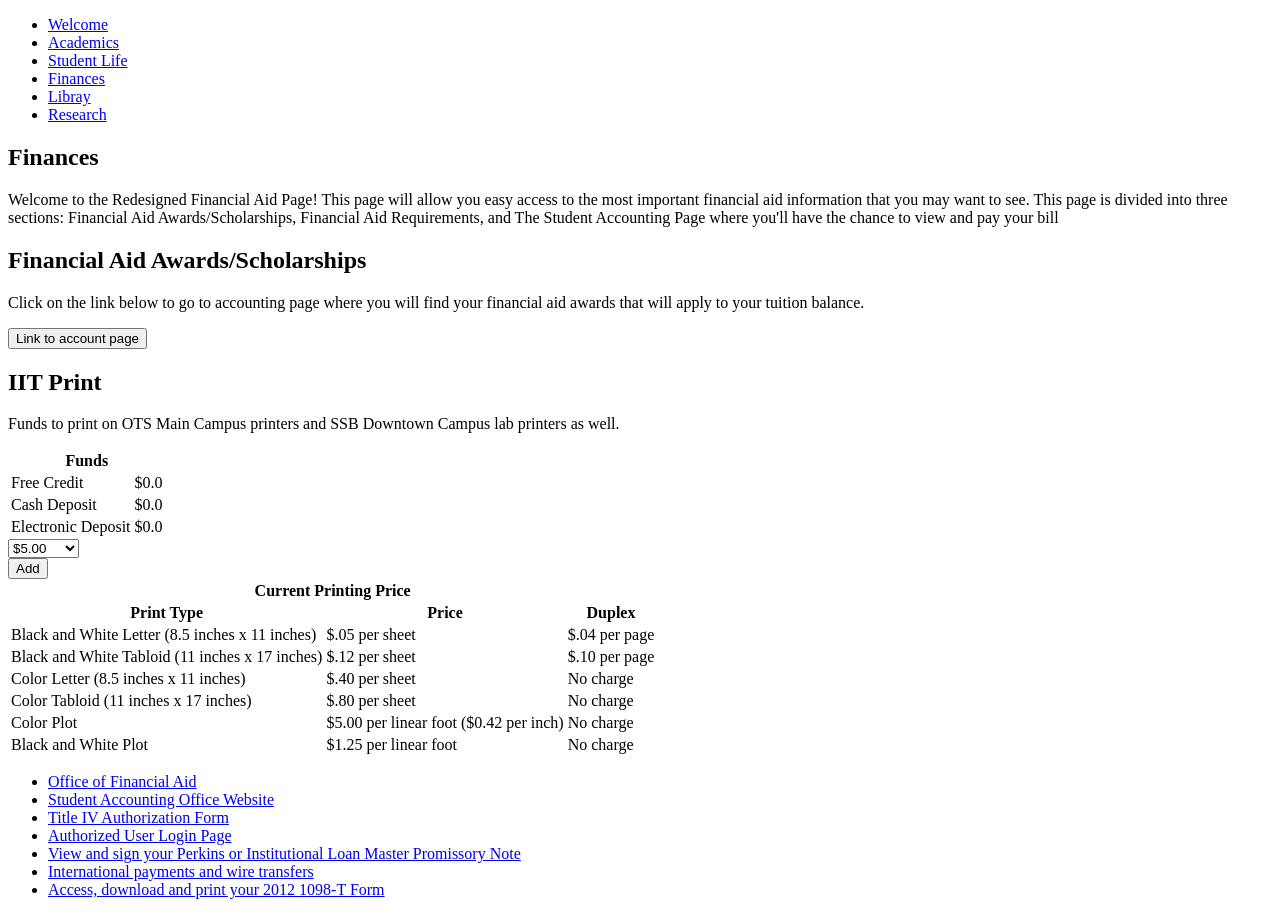
==== commit 9269578c: "mess up something and try to copy everythig from shared repo" ====
--- a/Financial.html
+++ b/Financial.html
@@ -1,15 +1,11 @@
 <!DOCTYPE html> 
 
-<html lang="en" class="finance">
+<html lang="en">
 
 <head>
  	<meta http-equiv="Content-Type" content="text/html; charset=utf-8">
     <meta name="viewport" content="width=device-width, initial-scale=1.0,maximum-scale=1.0,minimum-scale=1.0">
-
-    <link rel="stylesheet" type="text/css" href="Financial_screen.css">
-
-    <link rel="stylesheet" type="text/css" href="screen.css">
-
+    <link rel="stylesheet" type="text/css" href="financial_screen.css">
 	<title>Finance Page</title>
 
 </head>
@@ -24,14 +20,16 @@
 				<li><a href="welcome.html"> Welcome </a></li>
 				<li><a href="#"> Academics </a></li>
 				<li><a href="#"> Student Life </a></li>
-				<li><a href="Financial.html"> Finances </a></li>
+				<li><a href="#"> Finances </a></li>
 				<li><a href="#"> Libray </a></li>
 				<li><a href="#"> Research </a></li>
 			</ul>
 		</nav>
 		
-		
-    	<div id="intro">
+		<div class="flexbox" id="parent">
+         <div class="secondflexbox">
+            <div class="section" id="child-financial">
+    
 		<h2>Finances</h2>
 		<p>Welcome to the Redesigned Financial Aid Page!
 		This page will allow you easy access to the most
@@ -41,19 +39,16 @@
 		Financial Aid Requirements,
 		and The Student Accounting Page 
 		where you'll have the chance to view and pay your bill</p>
-		</div>
-<div class="flexbox" id="parent">
-		<div class="section" id="student_accout"> 
+
 		<h2>Financial Aid Awards/Scholarships</h2>
 		<p>Click on the link below to go to accounting page where 
 		you will find your financial aid awards that will apply
 		to your tuition balance.</p>
+		
 		<form action="payment.html">
-			<input type="submit" value="Pay Tuition">
+			<input type="submit" value="Link to account page">
 		</form>
-        </div>
-
-        <div class="section" id="print">
+        
 		<h2>IIT Print</h2>
 		<p>Funds to print on OTS Main Campus printers and SSB Downtown Campus 
 		lab printers as well.</p>
@@ -87,9 +82,7 @@
 		<form action="https://secure.touchnet.net/C20418_tsa/web/login.jsp">
 			<input type="submit" value="Add">
 		</form>
-		</div>
 
-		<div class="section" id="price">
 		<table id="prices">
 			<tr>
 				<th id="table_title2" colspan="3">Current Printing Price</th>	
@@ -130,10 +123,12 @@
 				<td class="data2">No charge</td>
 			</tr>
 		</table>
-			</div>
+			
+		 </div>	
+		 </div>
+         </div>
 
-			<div class="section" id="links">
-			<h3>Related links</h3>
+		 <footer>
 				<ul>	
 					<li><a href="http://web.iit.edu/financial-aid">Office of Financial Aid</a></li>
 					<li><a href="https://web.iit.edu/student-accounting/">Student Accounting Office Website</a></li>
@@ -143,14 +138,6 @@
 					<li><a href="https://www.flywire.com/school/iit">International payments and wire transfers</a></li>
 					<li><a href="https://web.iit.edu/student-accounting/faqs/tax-information">Access, download and print your 2012 1098-T Form</a></li>
 				</ul>	
-			</div>
-
-		 </div>	
-		
-
-		 <footer>
-				<a id="top" onmouseover="window.status=''; return true;" href="#TOP"><B>Top</B></a>
-         <a id="iit" href="http://www.iit.edu"><img title="Illinois Institute of Technology" src="image/foot_logo.gif" alt="Illinois Institute of Technology"></a>
 		</footer>	
 			      
 	</body>
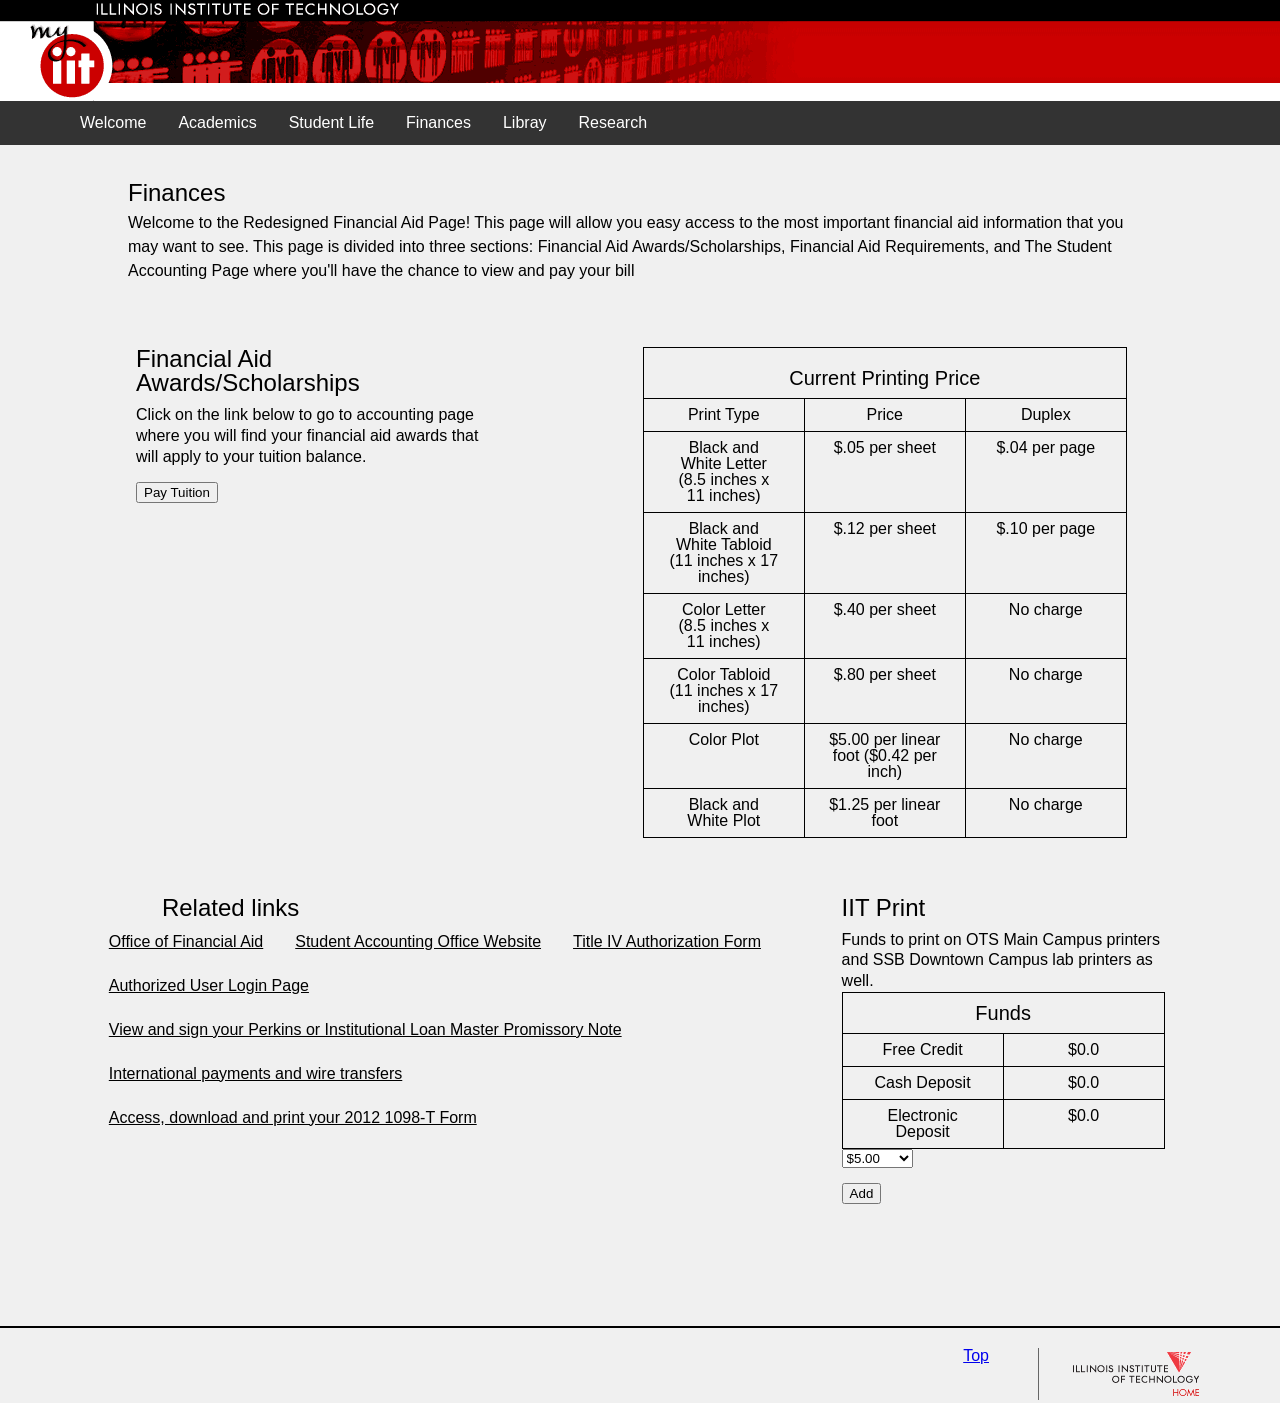
==== commit ec08e57a: "Merge pull request #28 from jwang206/master finished finance page flexbox layout" ====
--- a/Financial.html
+++ b/Financial.html
@@ -1,11 +1,15 @@
 <!DOCTYPE html> 
 
-<html lang="en">
+<html lang="en" class="finance">
 
 <head>
  	<meta http-equiv="Content-Type" content="text/html; charset=utf-8">
     <meta name="viewport" content="width=device-width, initial-scale=1.0,maximum-scale=1.0,minimum-scale=1.0">
-    <link rel="stylesheet" type="text/css" href="financial_screen.css">
+
+    <link rel="stylesheet" type="text/css" href="Financial_screen.css">
+
+    <link rel="stylesheet" type="text/css" href="screen.css">
+
 	<title>Finance Page</title>
 
 </head>
@@ -20,16 +24,14 @@
 				<li><a href="welcome.html"> Welcome </a></li>
 				<li><a href="#"> Academics </a></li>
 				<li><a href="#"> Student Life </a></li>
-				<li><a href="#"> Finances </a></li>
+				<li><a href="Financial.html"> Finances </a></li>
 				<li><a href="#"> Libray </a></li>
 				<li><a href="#"> Research </a></li>
 			</ul>
 		</nav>
 		
-		<div class="flexbox" id="parent">
-         <div class="secondflexbox">
-            <div class="section" id="child-financial">
-    
+		
+    	<div id="intro">
 		<h2>Finances</h2>
 		<p>Welcome to the Redesigned Financial Aid Page!
 		This page will allow you easy access to the most
@@ -39,16 +41,19 @@
 		Financial Aid Requirements,
 		and The Student Accounting Page 
 		where you'll have the chance to view and pay your bill</p>
-
+		</div>
+<div class="flexbox" id="parent">
+		<div class="section" id="student_accout"> 
 		<h2>Financial Aid Awards/Scholarships</h2>
 		<p>Click on the link below to go to accounting page where 
 		you will find your financial aid awards that will apply
 		to your tuition balance.</p>
-		
 		<form action="payment.html">
-			<input type="submit" value="Link to account page">
+			<input type="submit" value="Pay Tuition">
 		</form>
-        
+        </div>
+
+        <div class="section" id="print">
 		<h2>IIT Print</h2>
 		<p>Funds to print on OTS Main Campus printers and SSB Downtown Campus 
 		lab printers as well.</p>
@@ -82,7 +87,9 @@
 		<form action="https://secure.touchnet.net/C20418_tsa/web/login.jsp">
 			<input type="submit" value="Add">
 		</form>
+		</div>
 
+		<div class="section" id="price">
 		<table id="prices">
 			<tr>
 				<th id="table_title2" colspan="3">Current Printing Price</th>	
@@ -123,12 +130,10 @@
 				<td class="data2">No charge</td>
 			</tr>
 		</table>
-			
-		 </div>	
-		 </div>
-         </div>
+			</div>
 
-		 <footer>
+			<div class="section" id="links">
+			<h3>Related links</h3>
 				<ul>	
 					<li><a href="http://web.iit.edu/financial-aid">Office of Financial Aid</a></li>
 					<li><a href="https://web.iit.edu/student-accounting/">Student Accounting Office Website</a></li>
@@ -138,6 +143,14 @@
 					<li><a href="https://www.flywire.com/school/iit">International payments and wire transfers</a></li>
 					<li><a href="https://web.iit.edu/student-accounting/faqs/tax-information">Access, download and print your 2012 1098-T Form</a></li>
 				</ul>	
+			</div>
+
+		 </div>	
+		
+
+		 <footer>
+				<a id="top" onmouseover="window.status=''; return true;" href="#TOP"><B>Top</B></a>
+         <a id="iit" href="http://www.iit.edu"><img title="Illinois Institute of Technology" src="image/foot_logo.gif" alt="Illinois Institute of Technology"></a>
 		</footer>	
 			      
 	</body>
--- a/Financial_screen.css
+++ b/Financial_screen.css
@@ -0,0 +1,357 @@
+/* http://meyerweb.com/eric/tools/css/reset/ 
+   v2.0 | 20110126
+   License: none (public domain)
+*/
+
+html, body, div, span, applet, object, iframe,
+h1, h2, h3, h4, h5, h6, p, blockquote, pre,
+a, abbr, acronym, address, big, cite, code,
+del, dfn, em, img, ins, kbd, q, s, samp,
+small, strike, strong, sub, sup, tt, var,
+b, u, i, center,
+dl, dt, dd, ol, ul, li,
+fieldset, form, label, legend,
+table, caption, tbody, tfoot, thead, tr, th, td,
+article, aside, canvas, details, embed, 
+figure, figcaption, footer, header, hgroup, 
+menu, nav, output, ruby, section, summary,
+time, mark, audio, video {
+	margin: 0;
+	padding: 0;
+	border: 0;
+	font-size: 100%;
+	font: inherit;
+	vertical-align: baseline;
+}
+/* HTML5 display-role reset for older browsers */
+article, aside, details, figcaption, figure, 
+footer, header, hgroup, menu, nav, section {
+	display: block;
+}
+body {
+	line-height: 1;
+}
+ol, ul {
+	list-style: none;
+}
+blockquote, q {
+	quotes: none;
+}
+blockquote:before, blockquote:after,
+q:before, q:after {
+	content: '';
+	content: none;
+}
+table {
+	border-collapse: collapse;
+	border-spacing: 0;
+}
+
+
+/*page-wide settings*/
+html{
+	font-family:Helvetica,sans-serif,arial;
+}
+
+.flexbox, .secondflexbox{
+	width: 100%;
+	display: -webkit-box;
+	display: -webkit-flex;
+	display: -ms-flexbox;
+	display: flex;
+	-webkit-box-orient: vertical;
+	-webkit-box-direction: normal;
+	-webkit-flex-direction: column;
+	    -ms-flex-direction: column;
+	        flex-direction: column;
+	-webkit-box-pack: center;
+	-webkit-justify-content: center;
+	    -ms-flex-pack: center;
+	        justify-content: center;
+}
+
+.section{
+	margin-bottom: 5%;
+}
+
+/*header style*/
+header{
+	height: 101px;
+	background-image: url(image/header_bk.gif);
+	background-repeat: no-repeat;
+	position: relative;
+	left: 0;
+	top: 0;
+}
+
+#myiit{
+	position: relative;
+	top: 0;
+	left: 0;
+}
+
+#extend{
+	height: 0px;
+}
+
+
+/*navigatiion bar style*/
+ul {
+    list-style-type: none;
+    margin: 0;
+    padding: 0;
+    overflow: hidden;
+    background-color: #333;
+}
+
+li {
+    border: 1px solid white;
+}
+
+li a {
+    display: block;
+    color: white;
+    text-align: center;
+    padding: 14px 16px;
+    text-decoration: none;
+    clear: both;
+}
+
+/*footer*/
+footer {
+  padding: 1em 0.5em .5em 0.5em;
+  font-size: 1em;
+  text-align: left;
+}
+
+/*Table stylings*/
+#prices
+{
+  text-align: center;
+  color: black;
+}
+
+#prices table
+{
+  border-collapse: collapse;
+  margin: auto;
+}
+
+#prices th, td
+{
+  border: 1px black solid; 
+}
+
+#table_title
+{
+  font-size: 1.25em;
+  padding: 1em 5% .5em 5%;
+  text-align: center;
+}
+
+.header, .data2, .data
+{
+  width: 10em;
+  font-family: 'Oswald', sans-serif;
+  font:bolder;
+  font-size: 1em;
+  padding: 0.5em 5% .5em 5%;
+}
+
+#funds
+{
+  text-align: center;
+  color: black;
+}
+
+#funds table
+{
+  border-collapse: collapse;
+  margin: auto;
+}
+
+#funds th, td
+{
+  border: 1px black solid; 
+}
+
+#table_title2
+{
+  font-size: 1.25em;
+  padding: 1em 5% .5em 5%;
+  text-align: center;
+}
+
+/*footer*/
+footer {
+	margin-top: 0.5%;
+	
+	display: -webkit-box;
+	
+	display: -webkit-flex;
+	
+	display: -ms-flexbox;
+	
+	display: flex;
+	-webkit-box-pack: end;
+	-webkit-justify-content: flex-end;
+	    -ms-flex-pack: end;
+	        justify-content: flex-end;
+}
+
+/*headings and paragraph*/
+
+h2{
+	font-size: 2em;
+	padding: 0.2em 0.2em 0.2em 0.2em;
+
+}
+
+p {
+  padding: 0.5em 0.5em .5em 0.5em;
+  font-size: 1em;
+  text-align: left;
+}
+
+
+#welcome {
+	margin-top: 5%;
+	width: 80%;
+	line-height: 1.5;
+}
+
+
+#scholarships
+{
+  font-size: 1em;
+  padding: 1em 5% .5em 5%;
+  text-align: left;
+  
+}
+
+
+/*layout*/
+#child-financial{
+	-webkit-align-self: center;
+	    -ms-flex-item-align: center;
+	        align-self: center;
+}
+
+
+#child-financial {
+	margin-top: 5%;
+	width: 80%;
+	line-height: 1.3;
+}
+
+
+@media screen and (min-width: 616px){
+
+#child-financial {
+margin-top: 30px;
+line-height: 1.5;
+}
+
+ul{
+	display: -webkit-box;
+	display: -webkit-flex;
+	display: -ms-flexbox;
+	display: flex;
+	-webkit-box-pack: center;
+	-webkit-justify-content: center;
+		-ms-flex-pack: center;
+			justify-content: center;
+}
+
+li {
+float: left;
+border: none;
+}
+
+}
+
+@media screen and (min-width: 804px){
+
+ul{
+	display:block;
+	padding-left: 5%;
+}
+
+header{
+	display: -webkit-box;
+	display: -webkit-flex;
+	display: -ms-flexbox;
+	display: flex;
+	-webkit-box-orient: horizontal;
+	-webkit-box-direction: normal;
+	-webkit-flex-direction: row;
+	    -ms-flex-direction: row;
+	        flex-direction: row;
+}
+
+#extend{
+	background: url('image/header_bk copy.gif');
+	width: 100%;
+	height: 101px;
+	margin-left: 800px;
+
+}
+
+}
+
+@media screen and (min-width: 960px){
+
+.flexbox{
+	-webkit-box-pack: center;
+	-webkit-justify-content: center;
+		-ms-flex-pack: center;
+			justify-content: center;
+}
+
+#child-financial{
+	width: 650px;
+}
+
+.secondflexbox{
+	width: 94%;
+display: -webkit-box;
+display: -webkit-flex;
+display: -ms-flexbox;
+display: flex;
+-webkit-box-orient: horizontal;
+-webkit-box-direction: normal;
+-webkit-flex-direction: row;
+	-ms-flex-direction: row;
+		flex-direction: row;
+-webkit-flex-wrap: wrap;
+	-ms-flex-wrap: wrap;
+		flex-wrap: wrap;
+padding-left: 5%;
+
+}
+
+.secondflexbox {
+		-webkit-align-self: flex-start;
+			-ms-flex-item-align: start;
+				align-self: flex-start;
+}
+
+}
+
+
+@media screen and (min-width: 1200px){
+
+.flexbox{
+	width: 1200px;
+	margin: 0 auto;
+}
+
+
+}
+
+
+
+
+
+
+
--- a/screen.css
+++ b/screen.css
@@ -0,0 +1,767 @@
+/* http://meyerweb.com/eric/tools/css/reset/ 
+   v2.0 | 20110126
+   License: none (public domain)
+*/
+
+html, body, div, span, applet, object, iframe,
+h1, h2, h3, h4, h5, h6, p, blockquote, pre,
+a, abbr, acronym, address, big, cite, code,
+del, dfn, em, img, ins, kbd, q, s, samp,
+small, strike, strong, sub, sup, tt, var,
+b, u, i, center,
+dl, dt, dd, ol, ul, li,
+fieldset, form, label, legend,
+table, caption, tbody, tfoot, thead, tr, th, td,
+article, aside, canvas, details, embed, 
+figure, figcaption, footer, header, hgroup, 
+menu, nav, output, ruby, section, summary,
+time, mark, audio, video {
+  margin: 0;
+  padding: 0;
+  border: 0;
+  font-size: 100%;
+  font: inherit;
+  vertical-align: baseline;
+}
+/* HTML5 display-role reset for older browsers */
+article, aside, details, figcaption, figure, 
+footer, header, hgroup, menu, nav, section {
+  display: block;
+}
+body {
+  line-height: 1;
+}
+ol, ul {
+  list-style: none;
+}
+blockquote, q {
+  quotes: none;
+}
+blockquote:before, blockquote:after,
+q:before, q:after {
+  content: '';
+  content: none;
+}
+table {
+  border-collapse: collapse;
+  border-spacing: 0;
+}
+/**************************************************************************
+(reset)*/
+
+                                /* login page */
+
+body {
+background-color: #f0f0f0;
+background-repeat: no-repeat;
+background-position:center center; 
+}
+
+
+a.button {
+    -webkit-appearance: button;
+    -moz-appearance: button;
+    appearance: button;
+    text-decoration: none;
+}
+
+
+#iit_logo{
+display: block;
+  margin: 0 auto;
+  width: 350px;
+  margin-bottom: 50px;
+  margin-top: 10%;
+}
+
+
+.container {
+  display: block;
+  width: 90%;
+  border: white solid 0.5px;
+ background-color: lightgrey;
+  padding: 20px 0;
+  text-align: center;
+  border-radius: 8px;
+}
+
+
+.loginbox {
+  padding: 20px 0;
+}
+.loginbox input {
+  -webkit-appearance: none;
+     -moz-appearance: none;
+          appearance: none;
+  outline: 0;
+  border: 1px solid rgba(255, 255, 255, 0.4);
+  background-color: white;
+  width: 55%;
+  border-radius: 3px;
+  padding: 10px 15px;
+  margin: 0 auto 15px auto;
+  display: block;
+  text-align: center;
+  font-size: 18px;
+  color: black;
+  -webkit-transition-duration: 0.8s;
+          transition-duration: 0.8s;
+  font-weight: 300;
+}
+
+.loginbox input:hover {
+  background-color: rgba(255, 255, 255, 0.4);
+}
+
+.loginbox button {
+  -webkit-appearance: none;
+     -moz-appearance: none;
+          appearance: none;
+  outline: 0;
+  background-color: white;
+  border: 0;
+  padding: 10px 15px;
+  margin: 0 auto 15px auto;
+  color: red;
+  border-radius: 5px;
+  width: 37%;
+  cursor: pointer;
+  font-size: 18px;
+  -webkit-transition-duration: 1s;
+          transition-duration: 1s;
+  margin-top: 5%;
+}
+
+.loginbox button:hover {
+  background-color: rgba(255, 255, 255, 0.4);
+}
+
+.loginbox a{
+  text-decoration: none;
+}
+
+/***************************************************************************/
+                              /*welcome page*/
+
+/*page-wide settings*/
+html{
+  font-family:Helvetica,sans-serif,arial;
+}
+
+.flexbox, .secondflexbox{
+  width: 100%;
+  display: -webkit-box;
+  display: -webkit-flex;
+  display: -ms-flexbox;
+  display: flex;
+  -webkit-box-orient: vertical;
+  -webkit-box-direction: normal;
+  -webkit-flex-direction: column;
+      -ms-flex-direction: column;
+          flex-direction: column;
+  -webkit-box-pack: center;
+  -webkit-justify-content: center;
+      -ms-flex-pack: center;
+          justify-content: center;
+}
+
+
+.section{
+  margin-bottom: 5%;
+}
+
+
+header{
+  height: 101px;
+  background-image: url(image/header_bk.gif);
+  background-repeat: no-repeat;
+  position: relative;
+  left: 0;
+  top: 0;
+}
+#myiit{
+  position: relative;
+  top: 0;
+  left: 0;
+}
+#extend{
+  height: 0px;
+}
+
+ol{
+  display: -webkit-box;
+  display: -webkit-flex;
+  display: -ms-flexbox;
+  display: flex;
+  -webkit-box-orient: vertical;
+  -webkit-box-direction: normal;
+  -webkit-flex-direction: column;
+      -ms-flex-direction: column;
+          flex-direction: column;
+}
+footer{
+  margin-top: 5%;
+  padding-right: 5%;
+  padding-top: 20px;
+  border-top: solid 2px;
+  
+  display: -webkit-box;
+  
+  display: -webkit-flex;
+  
+  display: -ms-flexbox;
+  
+  display: flex;
+  -webkit-box-pack: end;
+  -webkit-justify-content: flex-end;
+      -ms-flex-pack: end;
+          justify-content: flex-end;
+}
+
+footer #top{
+  margin-right: 3em;
+}
+
+footer #iit{
+  border: none;
+}
+/*navigatiion bar style*/
+ul {
+    list-style-type: none;
+    margin: 0;
+    padding: 0;
+    overflow: hidden;
+    background-color: #333;
+}
+
+li {
+    border: 1px solid white;
+}
+
+nav li a {
+    display: block;
+    color: white;
+    text-align: center;
+    padding: 14px 16px;
+    text-decoration: none;
+         clear: both;
+}
+/* Change the link color to #111 (black) when hover */
+nav li a:hover {
+    background-color: #111;
+}
+nav .active {
+    background-color: #4CAF50;
+}
+
+/*layout*/
+#child-welcome, #child-phone_book{
+  -webkit-align-self: center;
+      -ms-flex-item-align: center;
+          align-self: center;
+}
+
+/*first section style*/
+h3{
+  font-size: 150%;
+}
+
+#child-welcome, .finance #intro {
+  margin-top: 5%;
+  width: 80%;
+  line-height: 1.3;
+}
+
+
+
+
+
+
+/*third section - Calender*/
+#child-calender iframe{
+  margin-left: 5%;
+  width: 90%;
+  height: 300px;
+  border: none;
+}
+
+
+/*last section - phonebook style*/
+#child-phone_book #title{
+  font-weight: bolder;
+  line-height: 2;
+}
+
+#child-phone_book #name{
+  margin-top: 20px;
+}
+#child-phone_book form #name input{ 
+  width: 80%;
+  border-radius:3px;
+  border: none;
+  border:solid black 1.5px;
+  padding:2%;
+  font-size: 100%;
+  margin-top: 5px;
+  margin-bottom: 5px;
+}
+
+
+.block{
+  display: block;
+  margin-top: 5px;
+}
+
+#child-phone_book form{
+  margin: 0 auto;
+  padding-left: 30px;
+  border: 0.5px solid;
+  padding-top: 25px;
+  width: 200px;
+  height: 250px;
+  background:lightgray;
+}
+#submit_button{
+  margin-top: 20px;
+  width:40%;
+}
+
+#submit_button:hover{
+  background:lightblue;
+  border: none;
+  border-radius: 3px;
+}
+/***************************************************************************/
+                               /*finance page*/
+.finance h2{
+  font-size: 150%;
+}
+.finance #intro{
+margin: 5% auto;
+}
+.finance .section {
+  width: 80%;
+}
+
+
+.finance #student_accout, .finance #print, .finance #price{
+  height: 100%;
+}
+.finance #student_accout p, .finance #print p{
+  line-height: 1.3;
+  margin-top: 10px;
+}
+
+.finance #links{
+  width: 100%;
+  height: 100%;
+}
+
+.finance #links ul {
+ display:block;
+ background: none;
+}
+ 
+ #links ul li a{
+  color: black;
+   text-align: left;
+   background:none;
+   text-decoration: underline;
+ }
+
+.finance #links h3{
+  width: 80%;
+  margin: 0 auto;
+}
+.finance .flexbox{
+  
+  margin-top: 50px;
+  display: flex;
+  flex-direction: column;
+  align-items: center;
+  justify-content: center;
+}
+
+.finance form input{
+  margin-top: 15px;
+}
+}
+
+
+
+
+
+
+
+
+
+
+
+
+/***************************************************************************/
+                               /*Payment page*/
+
+
+.payment #content-wrapper {
+  width: 90%;
+  display: block;
+  margin: 0 auto;
+  color: #222; 
+  border-radius: 0.83333em;
+  -moz-border-radius: 0.83333em;
+}
+
+#payment-form img {
+  max-width: 100%;
+  box-shadow: 0.45em 0.45em 0.5em black;
+  -moz-box-shadow: 0.45em 0.45em 0.5em black;
+  -webkit-box-shadow: 0.45em 0.45em 0.5em black;
+  -khtml-box-shadow: 0.45em 0.45em 0.5em black;
+  padding-top: 0.34em;
+}
+
+#content-wrapper h3 {
+  font-family: Arial, Helvetica, sans-serif;
+  font-size: 1.528em;
+  font-weight: bold;
+  padding: 0.5em 5% .5em 5%;
+  text-align: center;
+}
+
+#mouseRegion {
+    background-color: #ccc;
+    font-size: 1em;
+    font-family: Arial, Helvetica, sans-serif;
+    padding: 0.5em 0 .5em 0.5em;
+}
+
+#account-details
+{
+  opacity:0.7;
+  color: black;
+  text-align: center;
+  display: none;
+}
+
+#account-details table
+{
+  border-collapse: collapse;
+  margin: auto;
+  width:100%;
+}
+
+#account-details th, td
+{
+  border: 1px black solid; 
+}
+
+#account-table {
+  text-align: center;
+}
+
+#table_title
+{
+  font-size: 1.25em;
+  padding: 0.5em 5% .5em 5%;
+}
+
+.table-text, .credit, .debt
+{
+  width: 10em;
+  font-family: 'Oswald', sans-serif;
+  font:bolder;
+  font-size: 1em;
+  padding: 0.5em 5% .5em 5%;
+}
+
+.debt
+{
+  color:red;
+}
+
+#payment-form input,.payment label,.payment form,.payment p {
+  margin:0 auto;
+  font-family: times-serif;
+  font-size: 1em;
+  width: auto;
+  line-height: 1.0437583893em;
+  padding: 0.5em 2.5% .5em 2.5%;
+}
+
+#payment-form legend {
+  font-family: times-serif;
+  font-size: 1.528em;
+  font-weight: bold;
+}
+
+#payment-form fieldset {
+  padding: 1em;
+  border:1px solid;
+  }
+
+.form-container {
+  padding: 0.5em 0em 0.5em 0em;
+}
+
+#CardName, #CardNumber, #CardType, #ExpireMonth, #ExpireYear, #CVVNumber{
+  width: 100%;
+  height: 2.85em;
+  -webkit-border-radius: 0.625em;
+    -moz-border-radius: 0.625em;
+  border:0.0625em solid transparent;
+  -webkit-box-sizing: border-box;
+  -moz-box-sizing: border-box;
+  box-sizing: border-box;
+  background: #DDD;
+  font-size: inherit;
+  font-family: 'Alegreya Sans', sans-serif;
+}
+
+#send{
+  width: 100%;
+  height: 2.85em;
+  border:0.0625em solid transparent;
+  border-radius: 0.625em;
+  font:bolder;
+  font-size: 1.25em;
+  display: block;
+}
+
+#payment-form p {
+  padding: 0.5em 0.5em .5em 0.5em;
+  font-size: 1em;
+  text-align:center;
+}
+
+
+/***************************************************************************/
+                               /*Media Query*/
+@media screen and (min-width: 350px){
+.container {
+  width: 350px;
+ margin: 0 auto;
+}
+
+#iit_logo{
+  margin-top: 150px;
+}
+}
+
+/*>>>>>>>>>>>>>>>>>>>>>>>>>*/
+/*payment*/
+@media screen and (min-width: 600px){
+  li {
+        float: left;
+        border: none;
+    }
+
+     #mouseRegion {
+    width: 15.625em;
+    font-family: times-serif;
+    font-size: 1.228em;
+  }
+
+  #CardName, #CardNumber, #CardType, #ExpireMonth, #ExpireYear, #CVVNumber, #send{
+  width: 50%;
+  }
+/*<<<<<<<<<<<<<<<<<<<<<<<<<<<*/
+/*>>>>>>>>>>>>>>>>>>>>>>>>>*/
+  .finance .section{
+  width: 30%;
+}
+
+.finance #price{
+  width: 100%;
+}
+
+.finance #prices{
+margin: 0 auto;}
+
+.finance .flexbox{
+  flex-direction: row;
+  flex-wrap: wrap;
+  align-items: flex-start;
+  justify-content: space-around;
+}
+
+}
+/*<<<<<<<<<<<<<<<<<<<<<<<<<<<*/
+
+@media screen and (min-width: 616px){
+  #child-welcome,.finance #intro {
+  margin-top: 30px;
+  line-height: 1.5;
+  }
+  ul{
+    display: -webkit-box;
+    display: -webkit-flex;
+    display: -ms-flexbox;
+    display: flex;
+    -webkit-box-pack: center;
+    -webkit-justify-content: center;
+        -ms-flex-pack: center;
+            justify-content: center;
+  }
+  li {
+    float: left;
+    border: none;
+}
+  
+  #child-calender iframe{
+    height:500px;
+  }
+
+}
+
+
+@media screen and (min-width: 804px){
+ul{
+  display:block;
+  padding-left: 5%;
+}
+ #child-phone_book {
+  margin-top: 5%;
+ }
+
+
+section #name{
+  display: -webkit-box;
+  display: -webkit-flex;
+  display: -ms-flexbox;
+  display: flex;
+  -webkit-box-orient: vertical;
+  -webkit-box-direction: normal;
+  -webkit-flex-direction: column;
+      -ms-flex-direction: column;
+          flex-direction: column;
+}
+
+header{
+  display: -webkit-box;
+  display: -webkit-flex;
+  display: -ms-flexbox;
+  display: flex;
+  -webkit-box-orient: horizontal;
+  -webkit-box-direction: normal;
+  -webkit-flex-direction: row;
+      -ms-flex-direction: row;
+          flex-direction: row;
+}
+
+#extend{
+  background: url('image/header_bk copy.gif');
+  width: 100%;
+  height: 101px;
+  margin-left: 800px;
+
+}
+
+
+/*>>>>>>>>>>>>>>>>>>>>>>>>>*/
+#child-calender iframe{
+    height:700px;
+  }
+
+
+#account-statement{
+    width:50%;
+    float:left;
+    padding:5px;        
+  }
+
+  #mouseRegion {
+    width: 15.625em;
+  }
+
+  #account-details {
+    width:70%;
+    float:left;
+    padding:10px;    
+    display: none;
+  }
+
+  #CardName, #CardNumber, #CardType, #ExpireMonth, #ExpireYear, #CVVNumber, #send{
+  width: 50%;
+  }
+
+  #center {
+    width:100%;
+  }
+/*<<<<<<<<<<<<<<<<<<<<<<<<<<<*/
+.section:nth-of-type(2) { order: 1; }
+  
+  .finance .flexbox{
+    width: 90%;
+    margin: 0 auto;
+    justify-content: space-around;
+  }
+
+  .finance #price{
+    width: 45%;
+  }
+
+   .finance #links{
+    width: 60%;
+    height: 100%;
+  }
+
+  .finance #links ul{
+    padding: 0;
+  }
+}
+
+@media screen and (min-width: 960px){
+
+  .flexbox{
+    -webkit-box-pack: center;
+    -webkit-justify-content: center;
+        -ms-flex-pack: center;
+            justify-content: center;
+  }
+  #child-welcome{
+    width: 650px;
+  }
+  .secondflexbox{
+    width: 94%;
+  display: -webkit-box;
+  display: -webkit-flex;
+  display: -ms-flexbox;
+  display: flex;
+  -webkit-box-orient: horizontal;
+  -webkit-box-direction: normal;
+  -webkit-flex-direction: row;
+      -ms-flex-direction: row;
+          flex-direction: row;
+  -webkit-flex-wrap: wrap;
+      -ms-flex-wrap: wrap;
+          flex-wrap: wrap;
+  padding-left: 5%;
+
+}
+  .secondflexbox #child-phone_book{
+      -webkit-align-self: flex-start;
+          -ms-flex-item-align: start;
+              align-self: flex-start;
+  
+  }
+}
+
+
+@media screen and (min-width: 1200px){
+  .finance #intro{
+  width: 80%;
+}
+  .flexbox{
+    width: 1200px;
+    margin: 0 auto;
+  }
+
+}
+
+
+@media screen and (min-width: 1400px){
+.finance .flexbox{
+    width: 1400px;
+  }
+}
+
